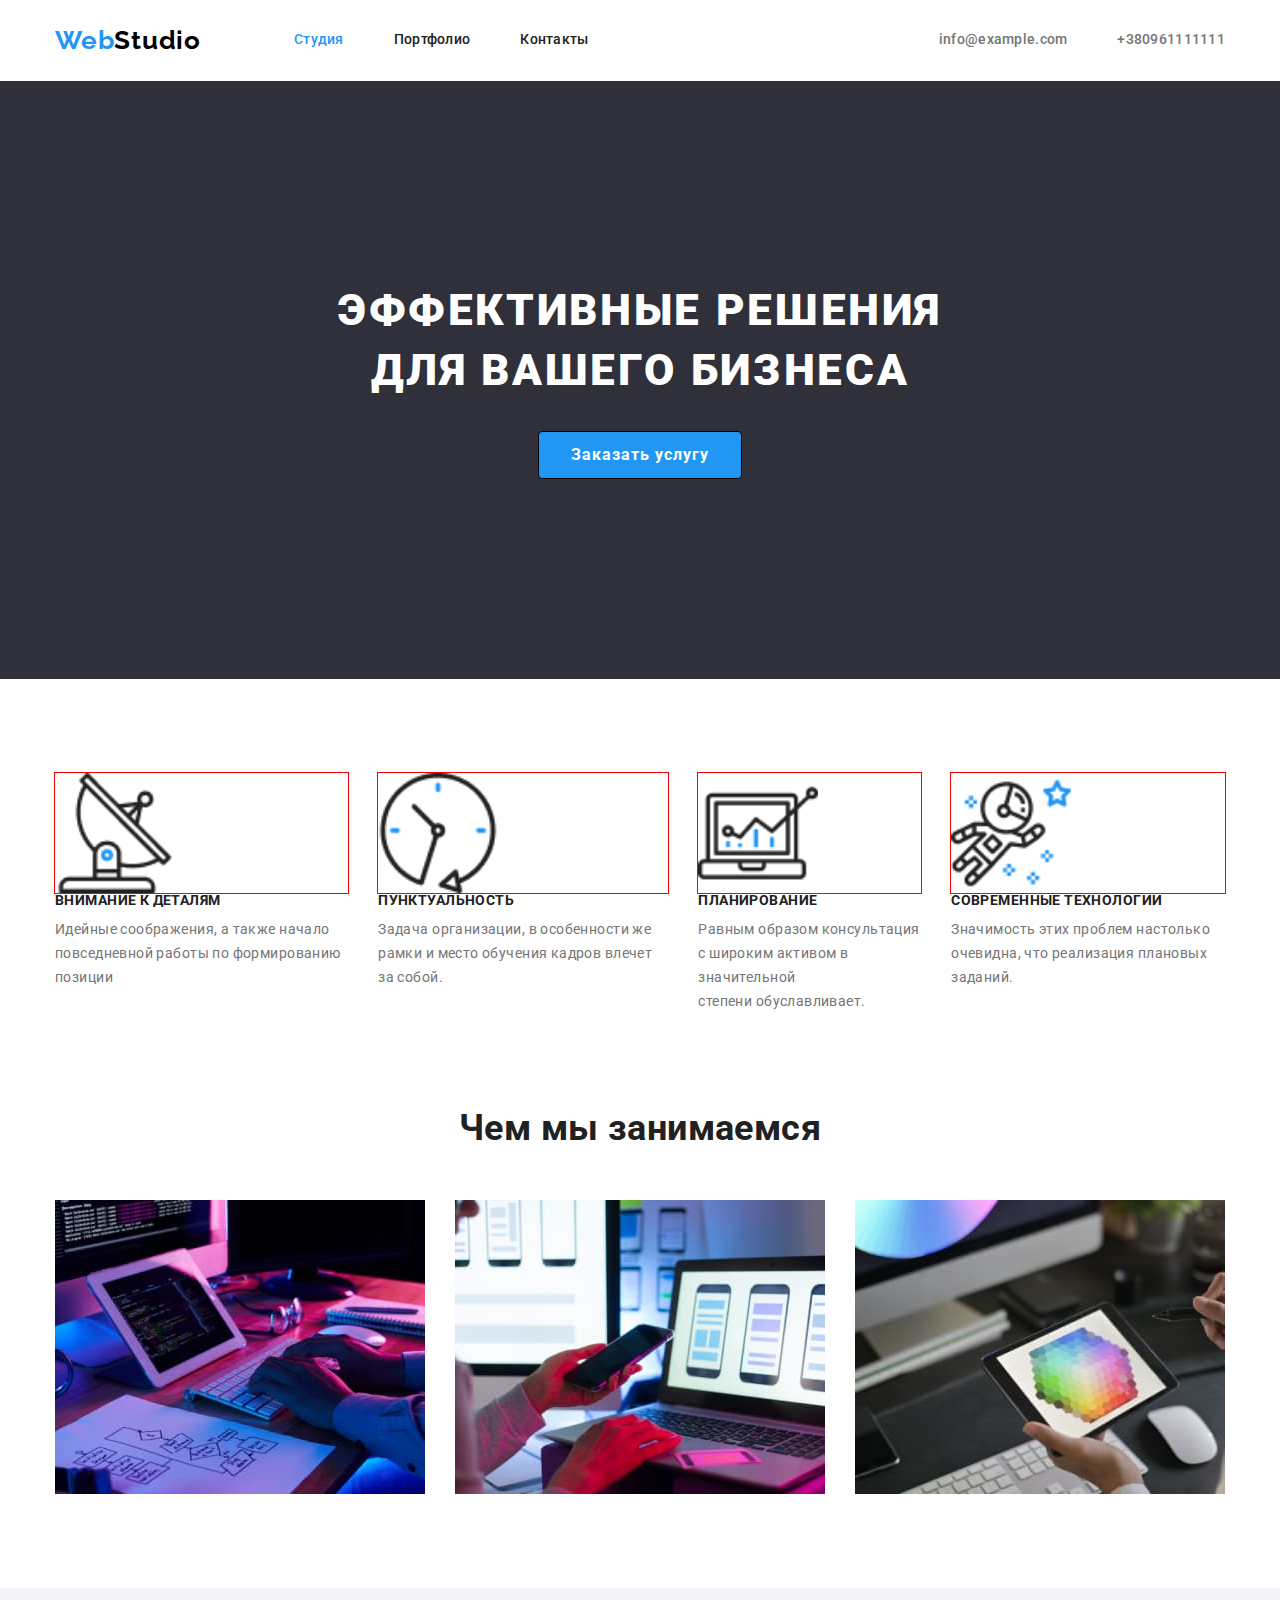
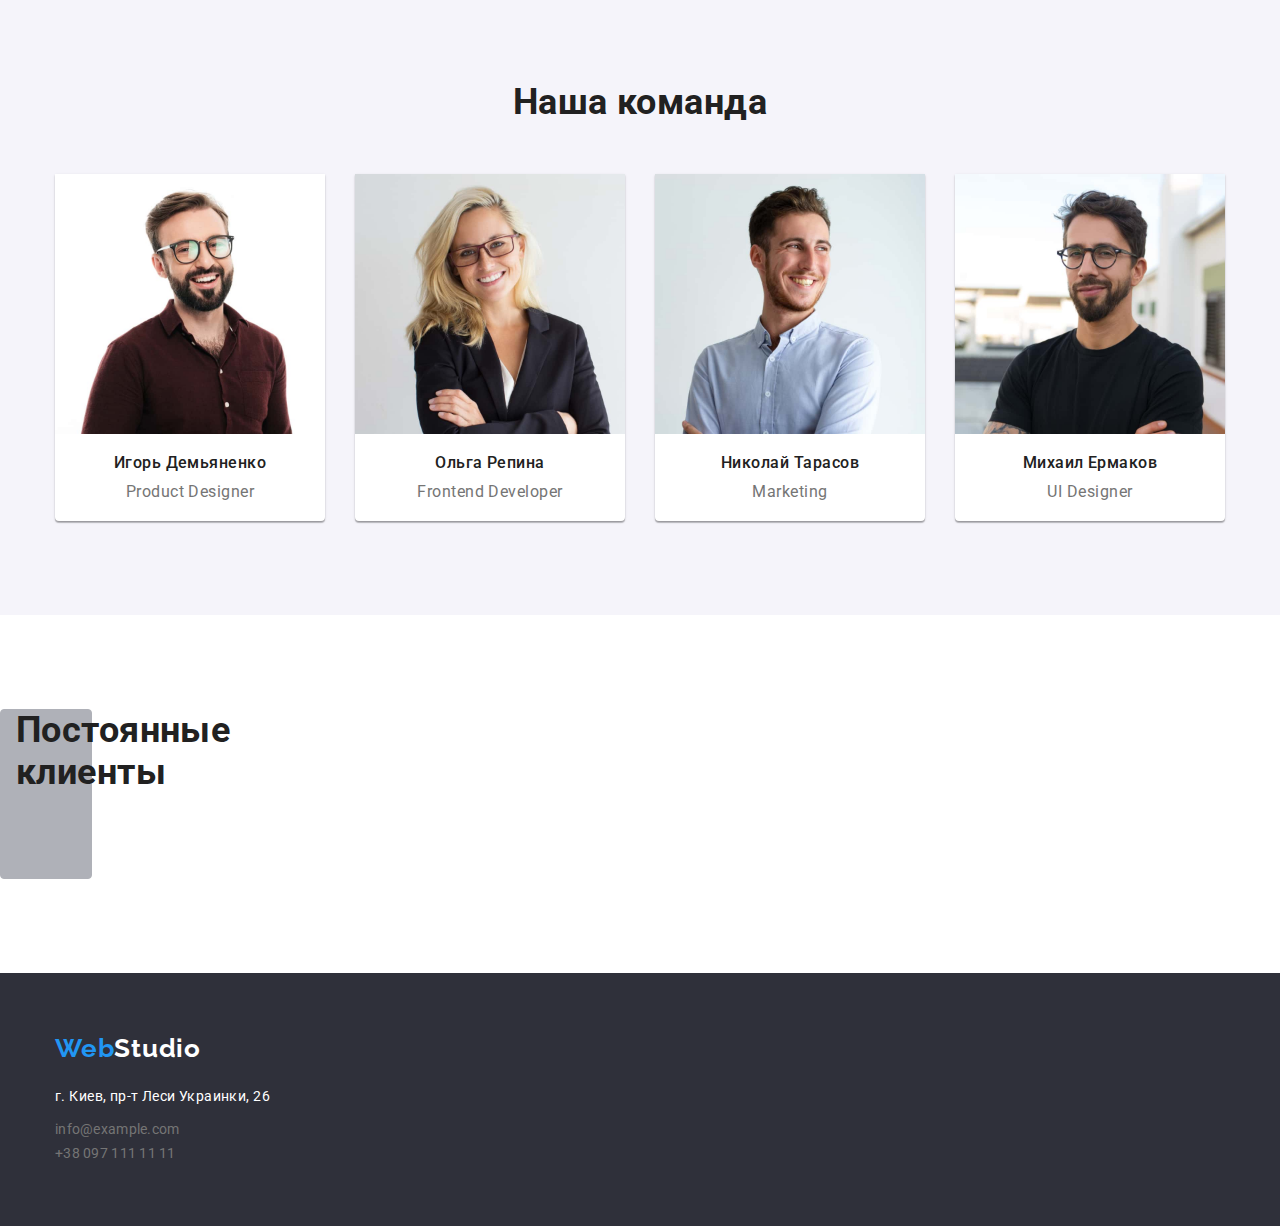
==== index.html @ 349bbde1 "HW#04_05072022" ====
<!DOCTYPE html>
<html lang="ru">
<head>
    <meta charset="UTF-8">
    <meta http-equiv="X-UA-Compatible" content="IE=edge">
    <meta name="viewport" content="width=device-width, initial-scale=1.0">
    <title>Главная</title>
   
    <link rel="preconnect" href="https://fonts.googleapis.com">
    <link rel="preconnect" href="https://fonts.gstatic.com" crossorigin>
<link href="https://fonts.googleapis.com/css2?family=Raleway:wght@700&family=Roboto:wght@400;500;700;900&display=swap"
    rel="stylesheet">
    <link rel="stylesheet" href="https://cdnjs.cloudflare.com/ajax/libs/modern-normalize/1.1.0/modern-normalize.min.css">
    <link rel="stylesheet" href="./css/styles.css">
</head>

<body>


<!-- Оглавление -->

<header class="header">
<div class="container header-container">
<nav class="navigation">
    <a href="/" class="webstudio"><span class="web">Web</span><span class="studio">Studio</span></a>
        <ul class="nav-list">
            <li class="nav-listitem"><a href="./index.html" class="href current">Студия</a></li>
            <li class="nav-listitem"><a href="./portfolio.html" class="href">Портфолио</a></li>
            <li class="nav-listitem"><a href="/" class="href">Контакты</a></li>
        </ul>
</nav>

<ul class="nav-listcontacts">
        <li><a href="mailto:info@example.com" class="contacts email">info@example.com</a></li>
        <li><a href="tel:0961111111" class="contacts tel">+380961111111</a></li>
</ul>
</div>
</header>

<main>

    <section class="solution">
        <div class="container">
        <h1 class="solution-text">Эффективные решения для вашего бизнеса</h1>
        <button class="button-orderservice" type="button">Заказать услугу</button>
    </div>
    </section>
    <!-- Advantages --> 
    <section class="section">
        <div class="container">
        <!-- <h2>Наши преимущества</h2> -->
        <ul class="advantages">
            <li class="advantage-items icon-antenna">
                <h3 class="advantage-header">Внимание к деталям</h3>
                <p class="advantage-text">Идейные соображения, а также начало повседневной работы по формированию позиции</p>
            </li>
            <li class="advantage-items icon-clock">
                <h3 class="advantage-header">Пунктуальность</h3>
                <p class="advantage-text">Задача организации, в особенности же рамки и место обучения кадров влечет за собой.</p>
            </li>
            <li class="advantage-items icon-computer">
                <h3 class="advantage-header">Планирование</h3>
                <p class="advantage-text">Равным образом консультация с широким активом в значительной <br>
                    степени обуславливает.</p>
            </li>
            <li class="advantage-items icon-astronaft">
                <h3 class="advantage-header">Современные технологии</h3>
                <p class="advantage-text">Значимость этих проблем настолько очевидна, что реализация плановых заданий.</p>
            </li>
        </ul>
        </div>
    </section>
    <!-- Чем мы занимаемся -->
    <section class="whatwedo section">
        <div class="container">
        <h2 class="header-h">Чем мы занимаемся</h2>
        <ul class="pics">
            <li class="pic">
            <img src="./images/imgpic1.jpg" alt="компьютер"/>
            </li>
            <li class="pic">
            <img src="./images/imgpic2.jpg" alt="мобильный телефон"/>
            </li>
            <li class="pic">
            <img src="./images/imgpic3.jpg" alt="цветопередача"/> 
            </li>
        </ul>
    </div>
    </section>
    <!-- Наша команда   -->
    <section class="section-team section">
        <div class="container">
        <h2  class="header-h">Наша команда</h2>
        <ul class="team">
            <li class="team-card"> 
            <img src="./images/imgteam1.jpg" alt="Игорь Демьяненко" width="270"/>
            <div class="teamcontent-wrapper">
            <h3 class="manager">Игорь Демьяненко</h3>
            <p class="position" lang="en">Product Designer</p>
            </div>
            </li>
            <li class="team-card">
            <img src="./images/imgteam2.jpg" alt="Ольга Репина" width="270"/>
            <div class="teamcontent-wrapper"> 
            <h3 class="manager">Ольга Репина</h3>
            <p class="position" lang="en">Frontend Developer</p>
            </div>
            </li>
            <li class="team-card">
            <img src="./images/imgteam3.jpg" alt="Николай Тарасов" width="270"/>
            <div class="teamcontent-wrapper">
            <h3 class="manager">Николай Тарасов</h3>
            <p class="position" lang="en">Marketing</p>
            </div>
            </li>
            <li class="team-card">
            <img src="./images/imgteam4.jpg" alt="Михаил Ермаков" width="270"/>
            <div class="teamcontent-wrapper">
            <h3 class="manager">Михаил Ермаков</h3>
            <p class="position" lang="en">UI Designer</p>
            </div>
            </li>
            </ul>
            </div>
            </section>

<!-- Постоянные клиенты   -->
<section class="section">
    <div class="container section-clients">
        <h2 class="header-h">Постоянные клиенты</h2>
        <ul class="clients">
            <li class="clients-items">
                <a href="/" class="client-one"></a>
            </li>
            <li class="clients-items">
                <a href="/" class="client-two"></a>
            </li>
            <li class="clients-items">
                <a href="/" class="client-three"></a>
            </li>
        <li class="clients-four">
            <a href="/" class="client-four"></a>
        </li>
        <li class="clients-five">
             <a href="/" class="client-five"></a>
        </li>
        <li class="clients-six">
             <a href="/" class="client-six"></a>
        </li>
        </ul>
    </div>
</section>




        </main>

        <!-- Контакты -->
        <footer class="footer">
        <div class="container footer-container">
        <a href="/" class="webstudio"><span class="web">Web</span><span class="studiofooter">Studio</span></a>

            <address>
            <ul class="nav-footer">
            <li class="address">г. Киев, пр-т Леси Украинки, 26</li>
            <li><a href="mailto:info@example.com" class="contacts">info@example.com</a></li>
            <li><a href="tel:+380961111111" class="contacts">+38 097 111 11 11</a></li>
            </ul>
            </address>
            
        </div>
        </footer>
        
</body>

</html>
---- css/styles.css ----
a { text-decoration: none;}
ul {list-style: none;}
li {list-style: none;}
:root {
    --weblogo-color: #2196F3;
    --text-color: #000000;
    --background:#FFFFFF;
    --portcontacts-color: #212121;
    --tel-color:  #757575;
    --sectionbackgroung: #F5F4FA;
    --solutionbackground-color: #2F303A;
    --iconbackground: F5F4FA;
}
body {
font-family: Roboto, sans-serif;
font-size: 14px;
letter-spacing: 0.03em;
color: var(--text-color);
background: var(--background);
}

h1,
h2,
h3,
p {
margin-top: 0;
margin-bottom: 0;
}

ul {
margin-top: 0;
margin-bottom: 0;
padding-left: 0;
}

img {
display: block;
}

/* Вся секция - Шапка: */
.container {
width: 1200px;
padding-left: 15px;
padding-right: 15px;
margin-left: auto;
margin-right: auto;
}
.section {
padding-top: 94px;
padding-bottom: 94px;
}

/* Overlay styles */
.overlay {
max-width: 1600px;
height: 480px;
margin-left: auto;
margin-right: auto;
background-image: linear-gradient(
    to right, 
    rgba(47, 48, 58, 0.4),
    rgba(47, 48, 58, 0.4)
    ),
    url(../images/Imgpic-hero.jpg);
    background-repeat: no-repeat;
    background-size: cover;
    background-position: center;
    background-color: var(--solutionbackground-color);
}

/* .finger {
    width: 16px;
    height: 16px;
    margin-left: 27px;
   background-image: url(../images/finger.png);
   background-size: contain;
}  */

.header {
padding-top: 25px;
padding-bottom: 25px;
}
.header-container {
/* font-weight: 500px; */
display: flex;
align-items: center;
font-weight: 500;
letter-spacing: 0.02em;
line-height: 1.14;
/* justify-content: space-between; */
}
.navigation {
display: flex;
align-items: center;
}
.nav-list {
display: flex;
align-items: center;
}
.nav-listcontacts {
margin-left: auto;
display: flex;
align-items: center;
}

.href:focus, .href:hover {
color:var(--weblogo-color);
}
.href {
color: var(--portcontacts-color);
}
.nav-listitem:not(:last-child) {
margin-right: 50px; 
}


/*Шапка- лого */
.webstudio {
margin-right: 93px;
font-family: Raleway;
font-weight: 700;
font-size: 26px;
line-height: 1.19;
letter-spacing: 00.03em;
}
.web {
color: var(--weblogo-color)}

.studio {
color: var(--text-color);}

.studio >footer {
    color: var(--text-color);
}
.email{
margin-left: auto;
margin-right: 50px;
}
.contacts {
font-weight: 500px;
color: var(--tel-color);
letter-spacing: 0.02em;
line-height: 1.14;
}

.contacts:hover{
color: var(--weblogo-color);
}

.contacts:focus {
color: var(--weblogo-color);
}
.contacts.email::before {
background-image: url(../images/envelope.png);
}
.contacts.tel::before {
    background-image: url(../images/smartphone.png);
}
/* Блок эффективные решения - заказать услугу */
.solution {
background: var(--solutionbackground-color);
padding-top: 200px;
padding-bottom: 200px;
text-align: center;
}

.solution-text {
width: 696px;
margin:auto;
margin-bottom: 30px;
font-size: 44px;
font-weight: 900;
line-height: 1.36;
text-align: center;
letter-spacing: 0.06em;
text-transform: uppercase;
color: var(--background);
}
/* Кнопка "Заказать услугу" */

button { 
cursor: pointer;
}

.button-orderservice {
min-width: 200px;
font-size: 16px;
background: var(--weblogo-color);
color: var(--background);
border: 1px solid var(--text-color);
padding: 10px 32px;
border-radius: 4px;
letter-spacing: 0.06em;
font-weight: 700;
line-height: 1.62;
}

/* Наши преимущества стили */
.advantages {
display: flex;
align-items: flex-start;
}
.advantage-items:not(:last-child) {
margin-right: 30px;
}
.advantage-items {
flex-basis: calc((100%-4*30px)/4);
}
.advantage-items::before {
display: block;
content: "";
height: 120px;
outline: 1px solid red;
background-size: contain;
background-repeat: no-repeat;
}
.advantage-items.icon-antenna::before {
background-image: url(../images/antenna.png) ;
}
.advantage-items.icon-clock::before {
    background-image: url(../images/clock.png);
}
.advantage-items.icon-computer::before {
    background-image: url(../images/computer.png);
}
.advantage-items.icon-astronaft::before {
    background-image: url(../images/astronaut.png);
}
.advantage-header {
margin-bottom: 10px;
line-height: 1.14;
font-size: 14px;
text-transform: uppercase;
color: var(--portcontacts-color);
background-position: center;
background-color: var(--iconbackground);
border-radius: 4px;
}

.advantage-text {
line-height: 1.71;
color: var(--tel-color);
} 
.whatwedo {
padding-top: 0px;
}
.pics {
display: flex;
align-items: center;
justify-content: space-between;
}
/* Наша команда - стили */ 
.section-team {
background: var(--sectionbackgroung);
}

.header-h {
margin-bottom: 50px;
font-size: 36px;
line-height: 1.16;
text-align: center;
color: var(--portcontacts-color);
}

.team {
display: flex;
flex-wrap: wrap;
/* margin-left: -30px; */
}

.team-card {
background-color: var(--background);
box-shadow: 0px 1px 3px rgba(0, 0, 0, 0.12), 0px 1px 1px rgba(0, 0, 0, 0.14), 0px 2px 1px rgba(0, 0, 0, 0.2);
border-radius: 0px 0px 4px 4px;
}
.team-card:not(:nth-child(4n)) {
margin-right: 30px;
/* flex-basis: calc((100%-4*30px)/4); */
}
/* Стиль секции с тенью */
.teamcontent-wrapper {
padding: 20px 24px;
text-align: center;
flex-basis: calc((100%-120px)/4);
}
.manager {
margin-bottom: 10px;
color: var(--portcontacts-color);
font-size: 16px;
font-weight: 500;
line-height: 1.18;
letter-spacing: 0.03em;
}

.position {
color: var(--tel-color);
font-size: 16px;
line-height: 1.17;
letter-spacing: 0.03em;
}
/* Секция - Постоянные клиенты */
.section-clients {
display: inline-block;
height: 170px;
width: 92px;
background-color: #AFB1B8;
border: 1px solid #AFB1B8;
border-radius: 4px;
}
.client-one {
    background-image: url(../images/Logoclient1.png);
}
.client-two {
    background-image: url(../images/Logoclient2.png);
}
.client-three {
    background-image: url(../images/Logoclient3.png);
}
.client-four {
    background-image: url(../images/Logoclient4.png);
}
.client-five {
    background-image: url(../images/Logoclient5.png);
}

.client-six {
    background-image: url(../images/Logoclient5.png);
}
/*Футер-Вебстудия */
.footer {
padding-top: 60px;
padding-bottom: 60px;
line-height: 1.71;
background: var(--solutionbackground-color);
}

.studiofooter {
color: var(--background);
}

.nav-footer {
margin-top: 20px;
 }
/* Футер- Адрес */
address {
font-style: normal;
}

.address:not(last-child) {
margin-bottom: 9px;
color: var(--background);
line-height: 1.71;
}
.contacts.footer {
color: var(--tel-color);
letter-spacing: 0.03em;
}
.contacts.footer:hover {
color: var(--weblogo-color);
}

/* Стили для потрфолио */

.button-other:hover, .button-other:focus {
background: var(--weblogo-color);
color: var(--background);}

.button-other {
font-size: 16px solid;
font-weight: 500;
line-height: 1.63;
text-align: center;
letter-spacing: 0.03em;
color: var(--portcontacts-color);
background: var(--sectionbackgroung);
border-radius: 4px;
border: none;
padding: 6px 22px;}

.buttons:not(:last-child) {
margin-right: 8px;
}
.current {
color: var(--weblogo-color);
}

.button-types {
display: flex;
align-items: flex-start;
margin-left: -8px;
justify-content: center;
margin-bottom: 50px;
}
.work-name {
font-size: 18px;
letter-spacing: 0.06em;
line-height: 2;
margin-bottom: 4px;
}

.work-type {
font-style: Regular;
font-size: 16px;
font-weight: 400;
letter-spacing: 0.03em;
line-height: 1.87;
color: var(--tel-color);
}
.work-examples {
display: flex;
flex-wrap: wrap;
}
.work-items:not(:nth-child(3n)) {
margin-right: 30px;
}
.work-items {
margin-bottom: 30px;
}
.workitems-wrapper {
padding: 20px 24px;
border-left: 1px solid #EEEEEE;
border-right: 1px solid #EEEEEE;
border-bottom: 1px solid #EEEEEE;
}
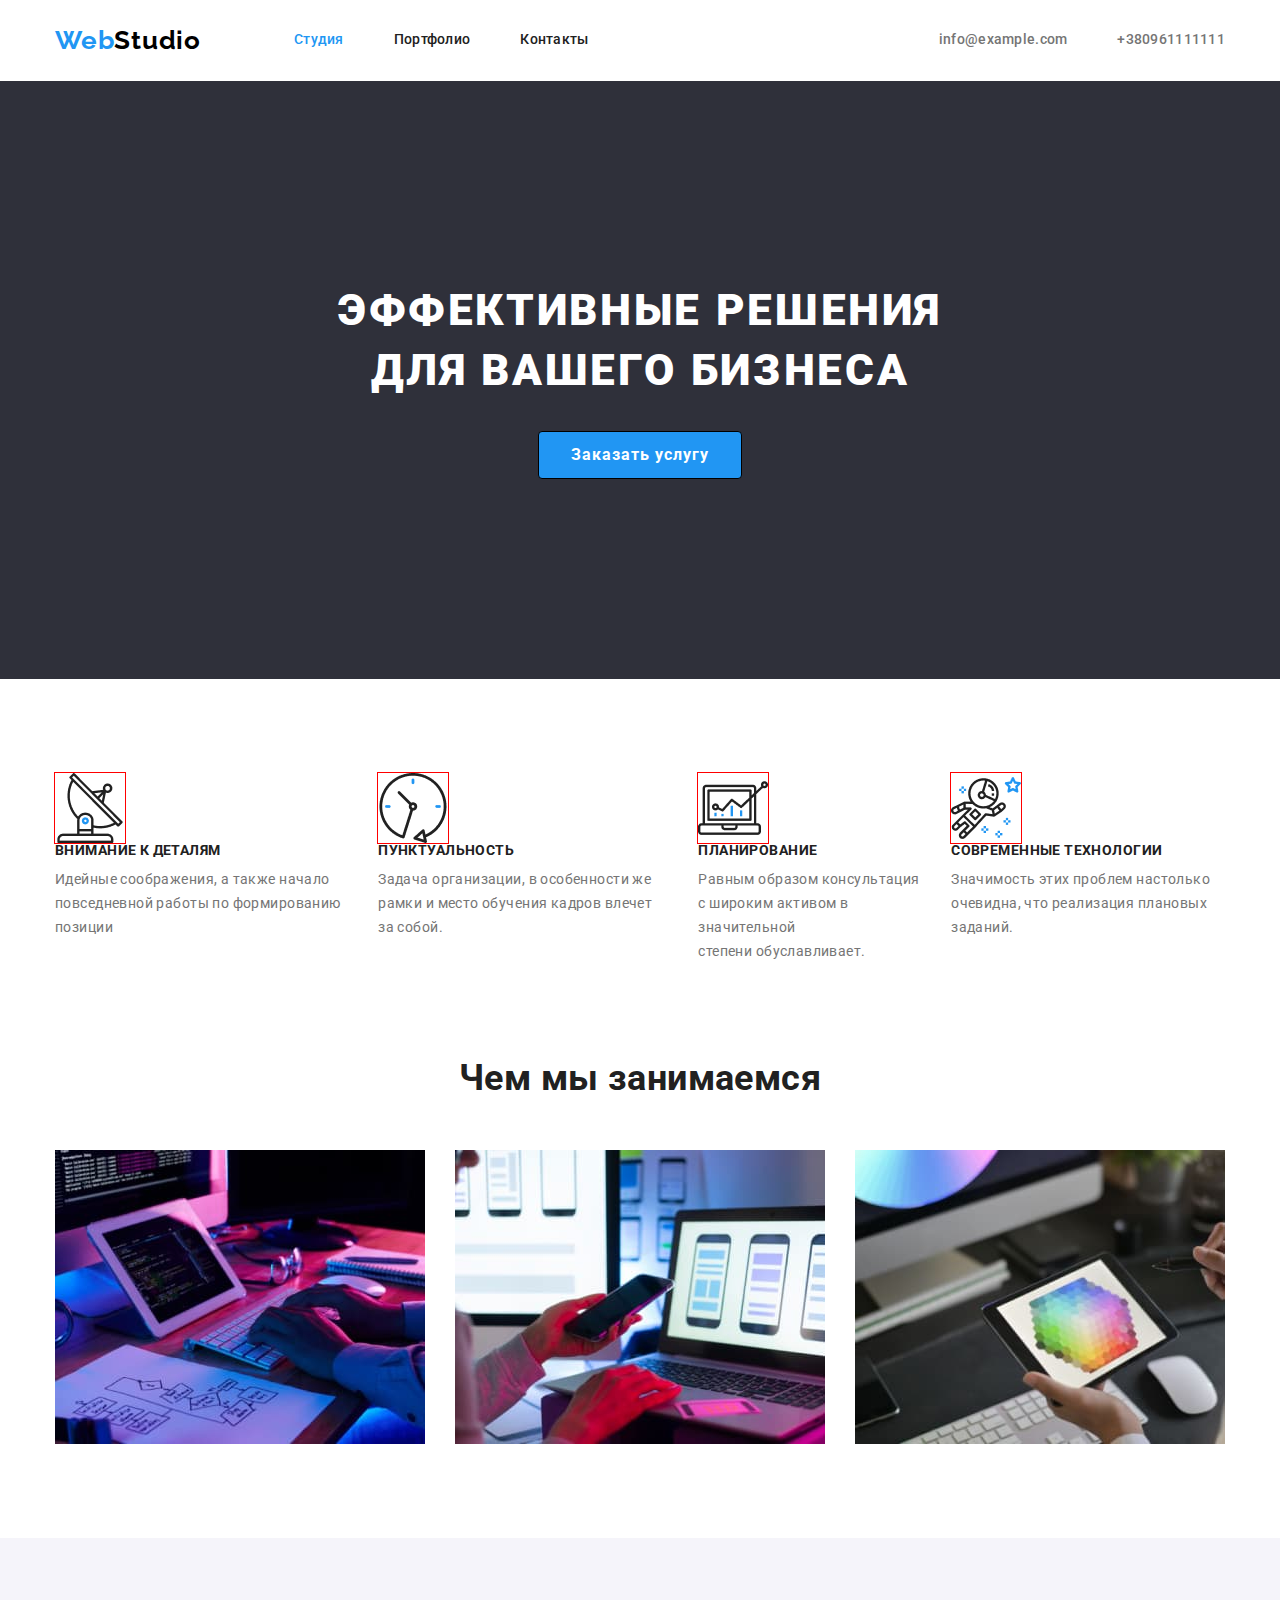
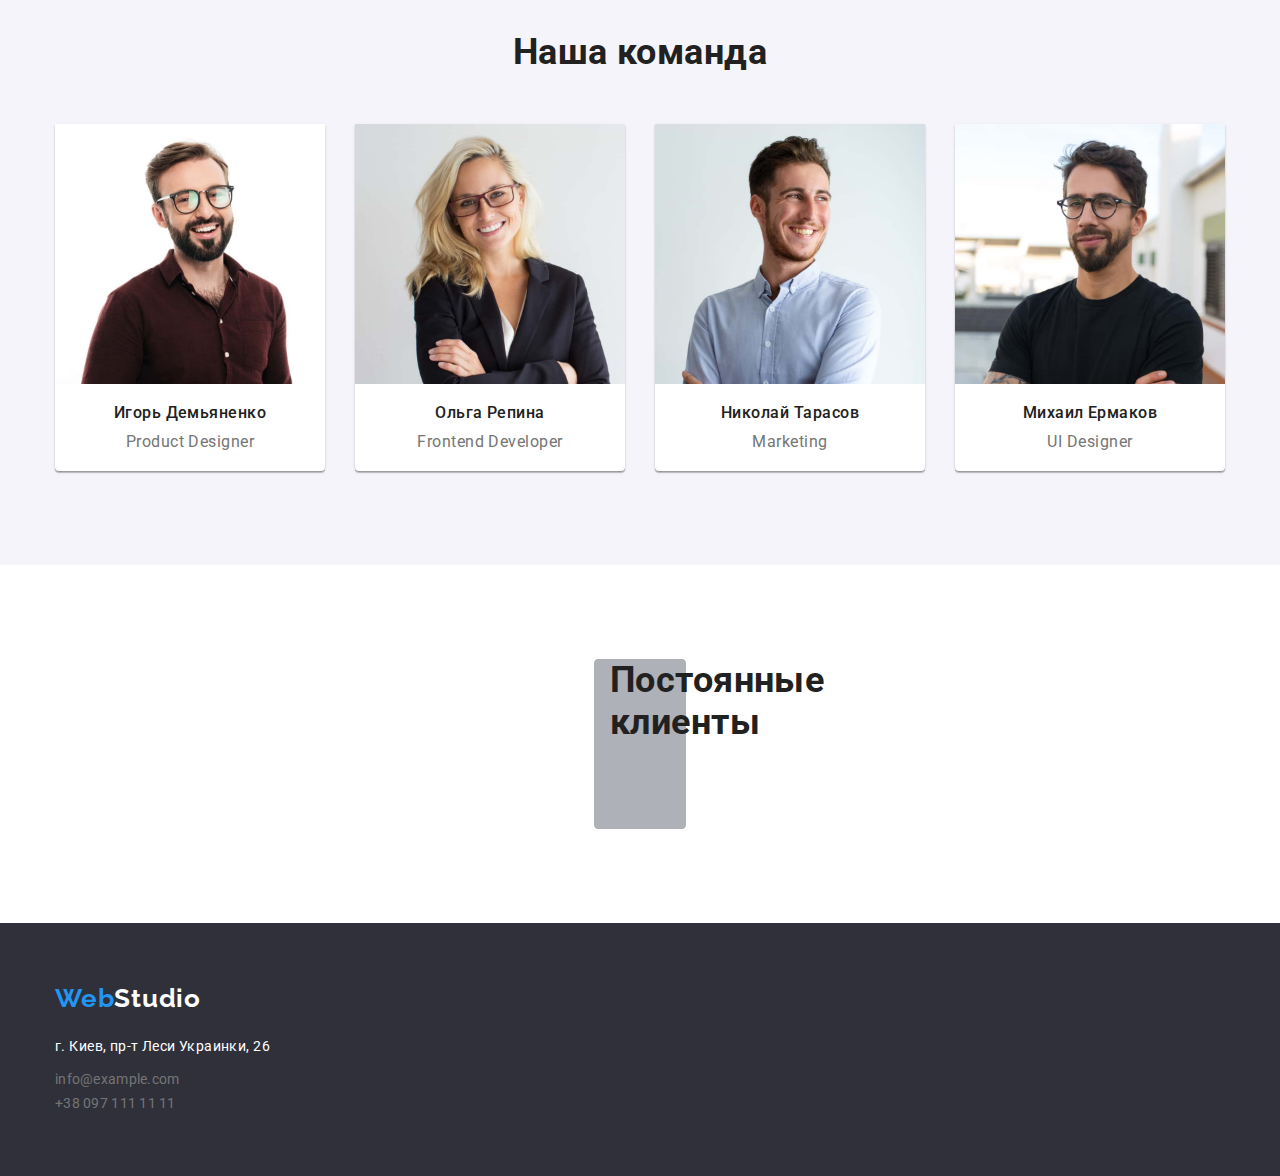
==== commit ca0927f6: "HW#04_05072022" ====
--- a/index.html
+++ b/index.html
@@ -125,7 +125,7 @@
             </section>
 
 <!-- Постоянные клиенты   -->
-<section class="section">
+<section class="section permanentclients">
     <div class="container section-clients">
         <h2 class="header-h">Постоянные клиенты</h2>
         <ul class="clients">
@@ -151,9 +151,6 @@
     </div>
 </section>
 
-
-
-
         </main>
 
         <!-- Контакты -->
--- a/css/styles.css
+++ b/css/styles.css
@@ -215,16 +215,24 @@
 background-repeat: no-repeat;
 }
 .advantage-items.icon-antenna::before {
-background-image: url(../images/antenna.png) ;
-}
+    background-image: url(../images/antenna.png);
+    height: 70px;
+    width: 70px;
+    }
 .advantage-items.icon-clock::before {
     background-image: url(../images/clock.png);
+    height: 70px;
+    width: 70px;
 }
 .advantage-items.icon-computer::before {
     background-image: url(../images/computer.png);
+    height: 70px;
+    width: 70px;
 }
 .advantage-items.icon-astronaft::before {
     background-image: url(../images/astronaut.png);
+    height: 70px;
+    width: 70px;
 }
 .advantage-header {
 margin-bottom: 10px;
@@ -299,6 +307,11 @@
 letter-spacing: 0.03em;
 }
 /* Секция - Постоянные клиенты */
+.permanentclients {
+display: flex;
+flex-wrap: wrap;
+justify-content: center;
+}
 .section-clients {
 display: inline-block;
 height: 170px;
@@ -306,6 +319,8 @@
 background-color: #AFB1B8;
 border: 1px solid #AFB1B8;
 border-radius: 4px;
+background-repeat: no-repeat;
+background-position: center;
 }
 .client-one {
     background-image: url(../images/Logoclient1.png);
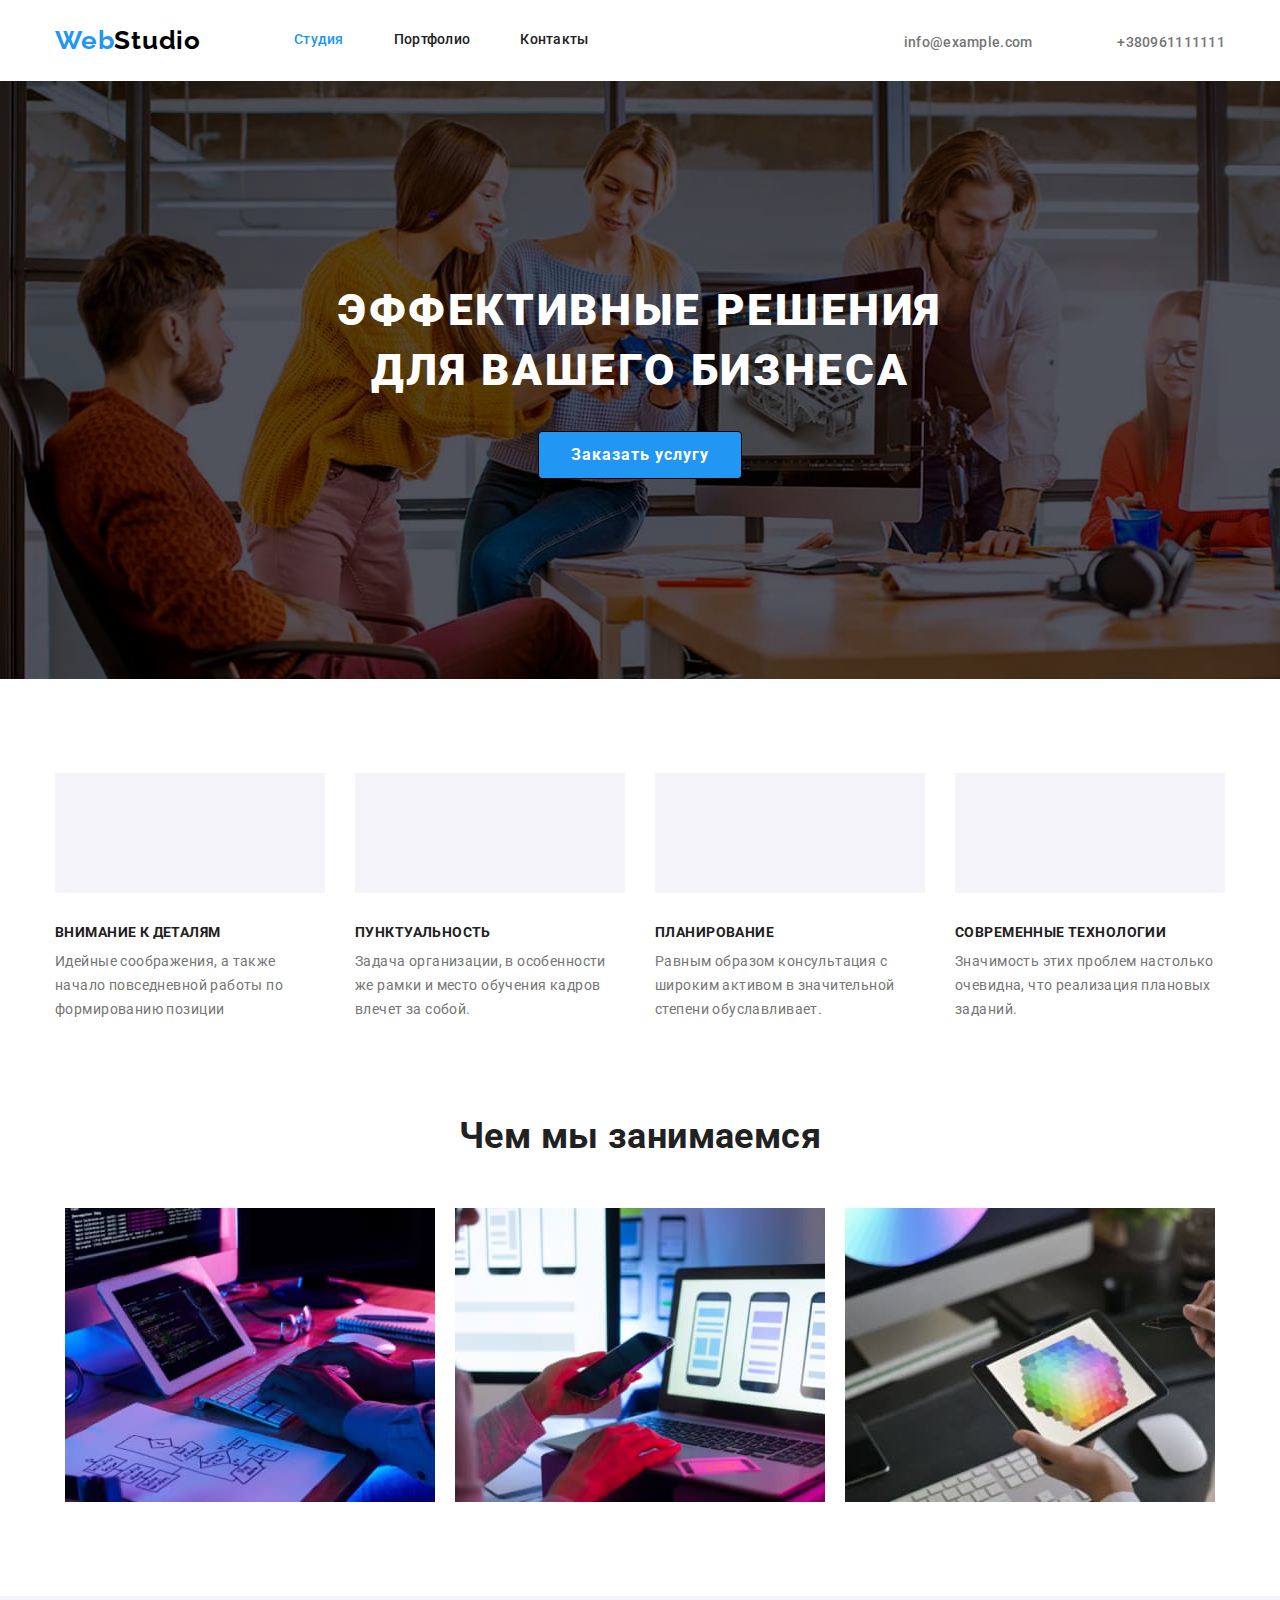
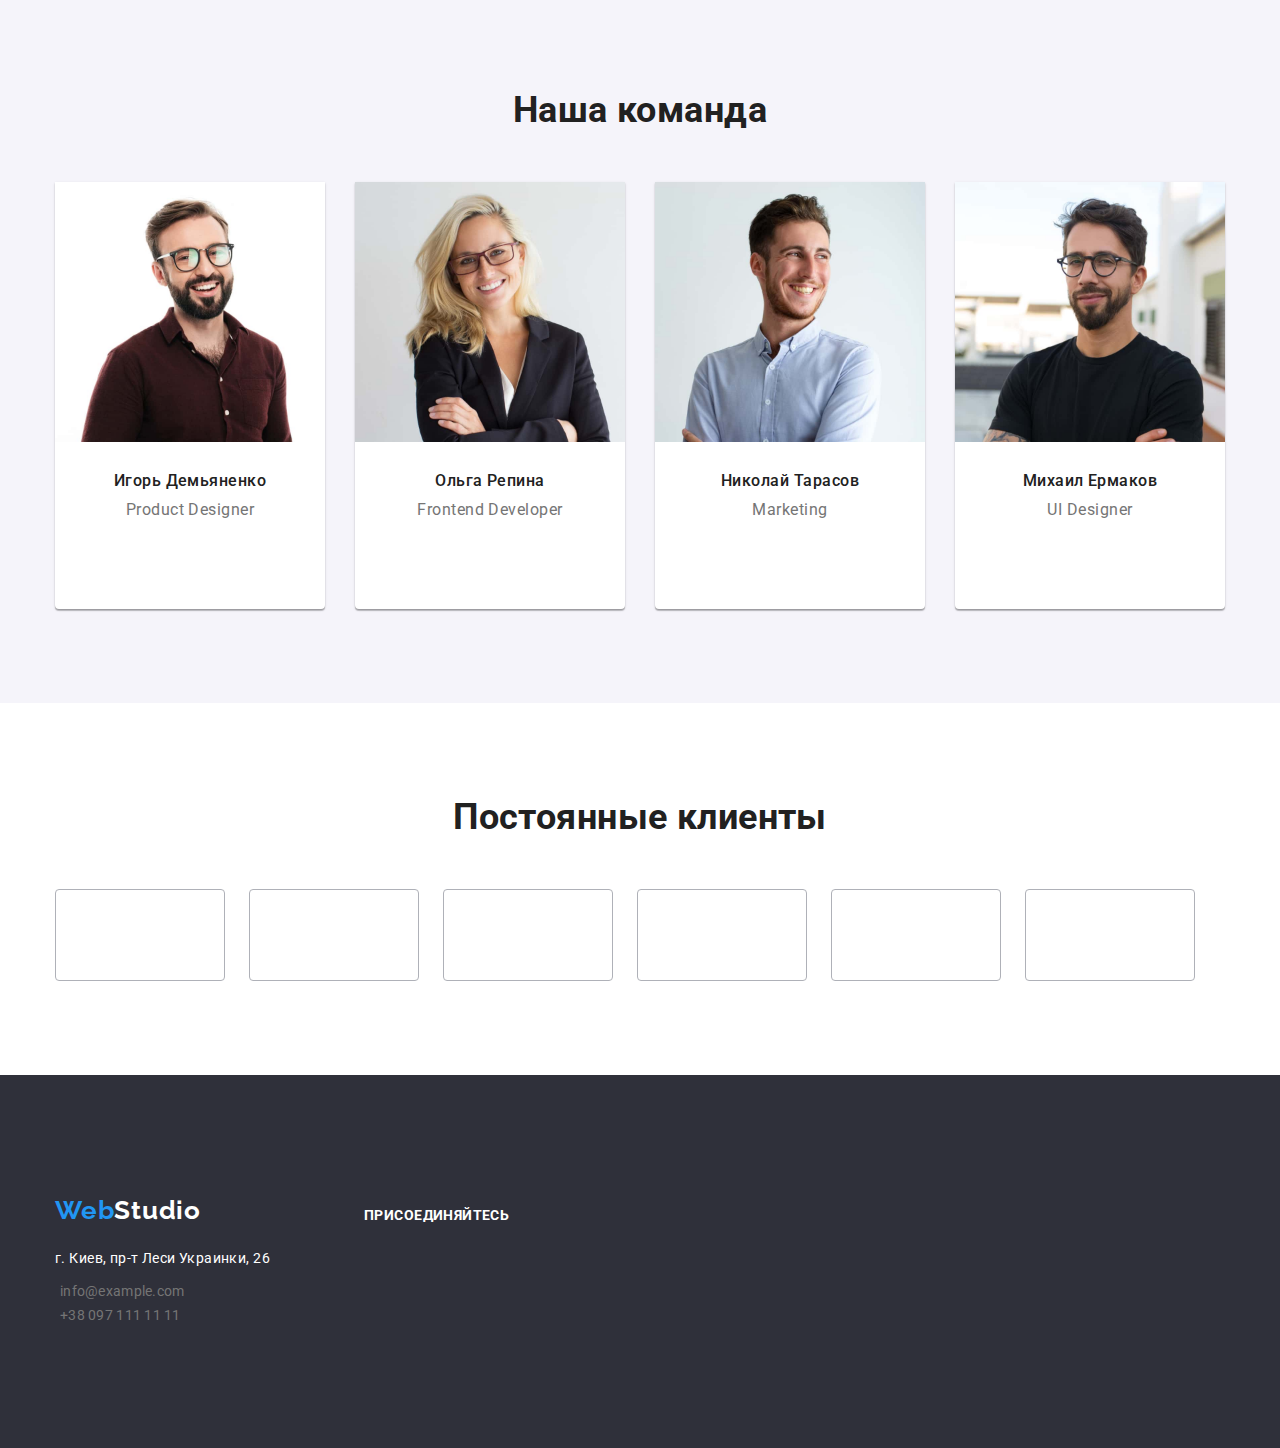
==== commit b695ab7b: "HW#04 10072022" ====
--- a/index.html
+++ b/index.html
@@ -22,7 +22,7 @@
 <header class="header">
 <div class="container header-container">
 <nav class="navigation">
-    <a href="/" class="webstudio"><span class="web">Web</span><span class="studio">Studio</span></a>
+    <a href="" class="webstudio"><span class="web">Web</span><span class="studio">Studio</span></a>
         <ul class="nav-list">
             <li class="nav-listitem"><a href="./index.html" class="href current">Студия</a></li>
             <li class="nav-listitem"><a href="./portfolio.html" class="href">Портфолио</a></li>
@@ -31,8 +31,24 @@
 </nav>
 
 <ul class="nav-listcontacts">
-        <li><a href="mailto:info@example.com" class="contacts email">info@example.com</a></li>
-        <li><a href="tel:0961111111" class="contacts tel">+380961111111</a></li>
+        <li class="email">
+        <svg class="envelope" width="30" height="20">
+            <use 
+            href="./images/sprite.svg#envelope">
+        </use>
+        </svg>
+      
+        <a href="mailto:info@example.com" class="contacts">info@example.com</a>
+        </li>
+       
+        <li class="tel">
+        <svg class="smartphone"  width="30" height="20">
+        <use 
+        href="./images/sprite.svg#smartphone">
+        </use>
+        </svg >
+            <a href="tel:0961111111" class="contacts">+380961111111</a>
+        </li>
 </ul>
 </div>
 </header>
@@ -50,20 +66,46 @@
         <div class="container">
         <!-- <h2>Наши преимущества</h2> -->
         <ul class="advantages">
-            <li class="advantage-items icon-antenna">
+            <li class="advantage-items">
+                <div class="advantage-items_pic">
+                <svg width="70" height="70">
+                    <use href="../images/sprite.svg#antenna">
+                    </use>
+                </svg>
+                </div>
                 <h3 class="advantage-header">Внимание к деталям</h3>
                 <p class="advantage-text">Идейные соображения, а также начало повседневной работы по формированию позиции</p>
-            </li>
-            <li class="advantage-items icon-clock">
+         
+            </li>
+            <li class="advantage-items">
+                <div class="advantage-items_pic">
+                <svg class="pic" width="70" height="70">
+                    <use href="../images/sprite.svg#clock">
+                    </use>
+                </svg>
+                </div>
                 <h3 class="advantage-header">Пунктуальность</h3>
                 <p class="advantage-text">Задача организации, в особенности же рамки и место обучения кадров влечет за собой.</p>
             </li>
-            <li class="advantage-items icon-computer">
+            <li class="advantage-items">
+                <div class="advantage-items_pic">
+                    <svg width="70" height="70">
+                    <use href="../images/sprite.svg#computer">
+                    </use>
+                </svg>
+                </div>
                 <h3 class="advantage-header">Планирование</h3>
                 <p class="advantage-text">Равным образом консультация с широким активом в значительной <br>
                     степени обуславливает.</p>
-            </li>
-            <li class="advantage-items icon-astronaft">
+
+            </li>
+            <li class="advantage-items">
+                <div class="advantage-items_pic">
+                <svg width="70" height="70">
+                    <use href="../images/sprite.svg#astronaft">
+                    </use>
+                </svg>
+                </div>
                 <h3 class="advantage-header">Современные технологии</h3>
                 <p class="advantage-text">Значимость этих проблем настолько очевидна, что реализация плановых заданий.</p>
             </li>
@@ -97,6 +139,36 @@
             <div class="teamcontent-wrapper">
             <h3 class="manager">Игорь Демьяненко</h3>
             <p class="position" lang="en">Product Designer</p>
+            <ul class="social-list list">
+                <li class="social-list-items">
+                    <a class="social-list-link" href="">
+                        <svg class="social-list-icon"width="44" height="44" >
+                            <use href=".images/sprite.svg#insta"></use>
+                        </svg>
+                    </a>
+                </li>
+                <li class="social-list-items">
+                    <a class="social-list-link" href="">
+                        <svg class="social-list-icon" width="44" height="44">
+                            <use href=".images/sprite.svg#twitter"></use>
+                        </svg>
+                    </a>
+                </li>
+                <li class="social-list-items">
+                    <a class="social-list-link" href="">
+                        <svg class="social-list-icon" width="44" height="44">
+                            <use href=".images/sprite.svg#fb"></use>
+                        </svg>
+                    </a>
+                </li>
+                <li class="social-list-items">
+                    <a class="social-list-link" href="">
+                        <svg class="social-list-icon" width="44" height="44">
+                            <use href=".images/sprite.svg#ldn"></use>
+                        </svg>
+                    </a>
+                </li>
+            </ul>
             </div>
             </li>
             <li class="team-card">
@@ -104,6 +176,36 @@
             <div class="teamcontent-wrapper"> 
             <h3 class="manager">Ольга Репина</h3>
             <p class="position" lang="en">Frontend Developer</p>
+            <ul class="social-list list">
+                            <li class="social-list-items">
+                                <a class="social-list-link" href="">
+                                    <svg class="social-list-icon" width="44" height="44">
+                                        <use href=".images/sprite.svg#insta"></use>
+                                    </svg>
+                                </a>
+                            </li>
+                            <li class="social-list-items">
+                                <a class="social-list-link" href="">
+                                    <svg class="social-list-icon" width="44" height="44">
+                                        <use href=".images/sprite.svg#twitter"></use>
+                                    </svg>
+                                </a>
+                            </li>
+                            <li class="social-list-items">
+                                <a class="social-list-link" href="">
+                                    <svg class="social-list-icon" width="44" height="44">
+                                        <use href=".images/sprite.svg#fb"></use>
+                                    </svg>
+                                </a>
+                            </li>
+                            <li class="social-list-items">
+                                <a class="social-list-link" href="">
+                                    <svg class="social-list-icon" width="44" height="44">
+                                        <use href=".images/sprite.svg#ldn"></use>
+                                    </svg>
+                                </a>
+                            </li>
+            </ul>
             </div>
             </li>
             <li class="team-card">
@@ -111,6 +213,36 @@
             <div class="teamcontent-wrapper">
             <h3 class="manager">Николай Тарасов</h3>
             <p class="position" lang="en">Marketing</p>
+            <ul class="social-list list">
+                <li class="social-list-items">
+                    <a class="social-list-link" href="">
+                        <svg class="social-list-icon" width="44" height="44">
+                            <use href=".images/sprite.svg#insta"></use>
+                        </svg>
+                    </a>
+                </li>
+                <li class="social-list-items">
+                    <a class="social-list-link" href="">
+                        <svg class="social-list-icon" width="44" height="44">
+                            <use href=".images/sprite.svg#twitter"></use>
+                        </svg>
+                    </a>
+                </li>
+                <li class="social-list-items">
+                    <a class="social-list-link" href="">
+                        <svg class="social-list-icon" width="44" height="44">
+                            <use href=".images/sprite.svg#fb"></use>
+                        </svg>
+                    </a>
+                </li>
+                <li class="social-list-items">
+                    <a class="social-list-link" href="">
+                        <svg class="social-list-icon" width="44" height="44">
+                            <use href=".images/sprite.svg#ldn"></use>
+                        </svg>
+                    </a>
+                </li>
+            </ul>
             </div>
             </li>
             <li class="team-card">
@@ -118,6 +250,36 @@
             <div class="teamcontent-wrapper">
             <h3 class="manager">Михаил Ермаков</h3>
             <p class="position" lang="en">UI Designer</p>
+            <ul class="social-list list">
+                <li class="social-list-items">
+                    <a class="social-list-link" href="">
+                        <svg class="social-list-icon" width="44" height="44">
+                            <use href=".images/sprite.svg#insta"></use>
+                        </svg>
+                    </a>
+                </li>
+                <li class="social-list-items">
+                    <a class="social-list-link" href="">
+                        <svg class="social-list-icon" width="44" height="44">
+                            <use href=".images/sprite.svg#twitter"></use>
+                        </svg>
+                    </a>
+                </li>
+                <li class="social-list-items">
+                    <a class="social-list-link" href="">
+                        <svg class="social-list-icon" width="44" height="44">
+                            <use href=".images/sprite.svg#fb"></use>
+                        </svg>
+                    </a>
+                </li>
+                <li class="social-list-items">
+                    <a class="social-list-link" href="">
+                        <svg class="social-list-icon" width="44" height="44">
+                            <use href=".images/sprite.svg#ldn"></use>
+                        </svg>
+                    </a>
+                </li>
+            </ul>
             </div>
             </li>
             </ul>
@@ -130,22 +292,46 @@
         <h2 class="header-h">Постоянные клиенты</h2>
         <ul class="clients">
             <li class="clients-items">
-                <a href="/" class="client-one"></a>
+                <svg class="client-one" width="106" height="60" >
+                    <use href="./images/sprite.svg#Logoclient1"> 
+                    </use>
+                </svg>
+              
             </li>
             <li class="clients-items">
-                <a href="/" class="client-two"></a>
+                <svg class="client-two" width="106" height="60" >
+                    <use href="./images/sprite.svg#Logoclient2">
+                    </use>
+                </svg>
+            
             </li>
             <li class="clients-items">
-                <a href="/" class="client-three"></a>
-            </li>
-        <li class="clients-four">
-            <a href="/" class="client-four"></a>
-        </li>
-        <li class="clients-five">
-             <a href="/" class="client-five"></a>
-        </li>
-        <li class="clients-six">
-             <a href="/" class="client-six"></a>
+                <svg class="client-three" width="106" height="60" >
+                    <use href="./images/sprite.svg#Logoclient3">
+                    </use>
+                </svg>
+
+            </li>
+        <li class="clients-items">
+            <svg class="client-four" width="106" height="60" >
+                <use href="./images/sprite.svg#Logoclient4">
+                </use>
+            </svg>
+
+        </li>
+        <li class="clients-items">
+            <svg class="client-five" width="106" height="60" >
+                <use href="./images/sprite.svg#Logoclient5">
+                </use>
+            </svg>
+
+        </li>
+        <li class="clients-items">
+            <svg class="client-six" width="106" height="60" >
+                <use href="./images/sprite.svg#Logoclient6">
+                </use>
+            </svg>
+
         </li>
         </ul>
     </div>
@@ -155,8 +341,10 @@
 
         <!-- Контакты -->
         <footer class="footer">
-        <div class="container footer-container">
-        <a href="/" class="webstudio"><span class="web">Web</span><span class="studiofooter">Studio</span></a>
+       
+        <div class="footer-container container"> 
+            <div class="href-and-adress">
+        <a href="" class="webstudio"><span class="web">Web</span><span class="studiofooter">Studio</span></a>
 
             <address>
             <ul class="nav-footer">
@@ -165,8 +353,45 @@
             <li><a href="tel:+380961111111" class="contacts">+38 097 111 11 11</a></li>
             </ul>
             </address>
-            
+            </div>
+            <div class="section-join"> 
+            <h3 class="header-join">Присоединяйтесь</h3>   
+                <ul class="social-list list">
+                <li class="social-list-items">
+                    <a class="social-list-link" href="">
+                        <svg class="social-list-icon" width="44" height="44">
+                            <use href=".images/sprite.svg#insta"></use>
+                        </svg>
+                    </a>
+                </li>
+                <li class="social-list-items">
+                    <a class="social-list-link" href="">
+                        <svg class="social-list-icon" width="44" height="44">
+                            <use href=".images/sprite.svg#twitter"></use>
+                        </svg>
+                    </a>
+                </li>
+                <li class="social-list-items">
+                    <a class="social-list-link" href="">
+                        <svg class="social-list-icon" width="44" height="44">
+                            <use href=".images/sprite.svg#fb"></use>
+                        </svg>
+                    </a>
+                </li>
+                <li class="social-list-items">
+                    <a class="social-list-link" href="">
+                        <svg class="social-list-icon" width="44" height="44">
+                            <use href=".images/sprite.svg#ldn"></use>
+                        </svg>
+                    </a>
+                </li>
+                 </ul>
+                </div>
+
+                </div>
         </div>
+       
+      
         </footer>
         
 </body>
--- a/css/styles.css
+++ b/css/styles.css
@@ -81,7 +81,6 @@
 padding-bottom: 25px;
 }
 .header-container {
-/* font-weight: 500px; */
 display: flex;
 align-items: center;
 font-weight: 500;
@@ -98,9 +97,9 @@
 align-items: center;
 }
 .nav-listcontacts {
+display: flex;
+align-items: center;
 margin-left: auto;
-display: flex;
-align-items: center;
 }
 
 .href:focus, .href:hover {
@@ -132,6 +131,10 @@
 .studio >footer {
     color: var(--text-color);
 }
+.envelope, .smartphone {
+    width: 30px;
+    height: 20px;
+}
 .email{
 margin-left: auto;
 margin-right: 50px;
@@ -141,6 +144,7 @@
 color: var(--tel-color);
 letter-spacing: 0.02em;
 line-height: 1.14;
+margin-left: 5px;
 }
 
 .contacts:hover{
@@ -150,18 +154,24 @@
 .contacts:focus {
 color: var(--weblogo-color);
 }
-.contacts.email::before {
-background-image: url(../images/envelope.png);
-}
-.contacts.tel::before {
-    background-image: url(../images/smartphone.png);
-}
+
+.email, .tel {
+    display: flex;
+    align-items: flex-end;
+}
+
 /* Блок эффективные решения - заказать услугу */
+
 .solution {
-background: var(--solutionbackground-color);
+background-image: linear-gradient( 
+rgba(0, 0, 0, 0.4),
+rgba(0, 0, 0, 0.4)), url(../images/Imgpic-hero.jpg);
+background-color: var(--solutionbackground-color);
 padding-top: 200px;
 padding-bottom: 200px;
 text-align: center;
+background-size: cover;
+flex-grow: 1;
 }
 
 .solution-text {
@@ -206,33 +216,21 @@
 .advantage-items {
 flex-basis: calc((100%-4*30px)/4);
 }
-.advantage-items::before {
-display: block;
-content: "";
-height: 120px;
-outline: 1px solid red;
-background-size: contain;
-background-repeat: no-repeat;
-}
-.advantage-items.icon-antenna::before {
-    background-image: url(../images/antenna.png);
-    height: 70px;
-    width: 70px;
-    }
-.advantage-items.icon-clock::before {
-    background-image: url(../images/clock.png);
-    height: 70px;
-    width: 70px;
-}
-.advantage-items.icon-computer::before {
-    background-image: url(../images/computer.png);
-    height: 70px;
-    width: 70px;
-}
-.advantage-items.icon-astronaft::before {
-    background-image: url(../images/astronaut.png);
-    height: 70px;
-    width: 70px;
+.advantage-items_pic {
+
+    background-color: #F5F4FA;
+    padding: 25px 50px;
+    height: 120px;
+    width: 270px;
+    margin-bottom: 32px;
+    text-align: center;
+    background-size: cover;
+    flex-grow: 1;
+    background-image: url(../images/sprite.svg#antenna);
+}
+.pic {
+    margin-left: auto;
+    margin-right: auto;
 }
 .advantage-header {
 margin-bottom: 10px;
@@ -287,7 +285,7 @@
 }
 /* Стиль секции с тенью */
 .teamcontent-wrapper {
-padding: 20px 24px;
+padding: 30px 32px;
 text-align: center;
 flex-basis: calc((100%-120px)/4);
 }
@@ -305,42 +303,55 @@
 font-size: 16px;
 line-height: 1.17;
 letter-spacing: 0.03em;
+margin-bottom: 16px;
 }
 /* Секция - Постоянные клиенты */
-.permanentclients {
+.social-list {
+    display: flex;
+    width: 206px;
+    margin: auto;
+    justify-content: space-between;
+   
+}
+.social-list-link {
+    display: flex;
+    align-items: center;
+    justify-content: center;
+    width: 44px;
+    height: 44px;
+    border-radius: 50%;
+}
+.social-list-link:hover .social-list-icon,
+.social-list-link:focus .social-list-icon {
+    fill: var(--weblogo-color);
+    }
+.social-list-link:hover,
+.social-list-link:focus {
+background-color: var(--weblogo-color);
+}
+.social-list-icon {
+    fill: var(--tel-color);
+}
+.clients {
 display: flex;
 flex-wrap: wrap;
-justify-content: center;
-}
-.section-clients {
-display: inline-block;
-height: 170px;
-width: 92px;
-background-color: #AFB1B8;
-border: 1px solid #AFB1B8;
-border-radius: 4px;
-background-repeat: no-repeat;
-background-position: center;
-}
-.client-one {
-    background-image: url(../images/Logoclient1.png);
-}
-.client-two {
-    background-image: url(../images/Logoclient2.png);
-}
-.client-three {
-    background-image: url(../images/Logoclient3.png);
-}
-.client-four {
-    background-image: url(../images/Logoclient4.png);
-}
-.client-five {
-    background-image: url(../images/Logoclient5.png);
-}
-
-.client-six {
-    background-image: url(../images/Logoclient5.png);
-}
+}
+.clients-items {
+    height: 92px;
+    width: 170px;
+    border: 1px solid #AFB1B8;
+    border-radius: 4px;
+    margin-right: 24px;
+    background-repeat: no-repeat;
+    background-position: center;
+    background-color: none;
+    padding: 16px 32px;
+}
+.clients-items:not(:nth-child(6n)){
+margin-right: 24px;
+}
+
+
 /*Футер-Вебстудия */
 .footer {
 padding-top: 60px;
@@ -349,6 +360,7 @@
 background: var(--solutionbackground-color);
 }
 
+
 .studiofooter {
 color: var(--background);
 }
@@ -436,4 +448,27 @@
 border-left: 1px solid #EEEEEE;
 border-right: 1px solid #EEEEEE;
 border-bottom: 1px solid #EEEEEE;
+}
+
+.footer-container {
+    display: flex;
+}
+.href-and-adress {
+    margin-top: 60px;
+    margin-bottom: 60px;
+}
+.section-join {
+    display: block;
+    margin-left: 70px;
+    margin-top: 72px;
+}
+.header-join {
+    font-family: 'Roboto';
+    font-style: normal;
+    font-weight: 700;
+    font-size: 14px;
+    line-height: 16px;
+    letter-spacing: 0.03em;
+    text-transform: uppercase;
+    color: var(--background);
 }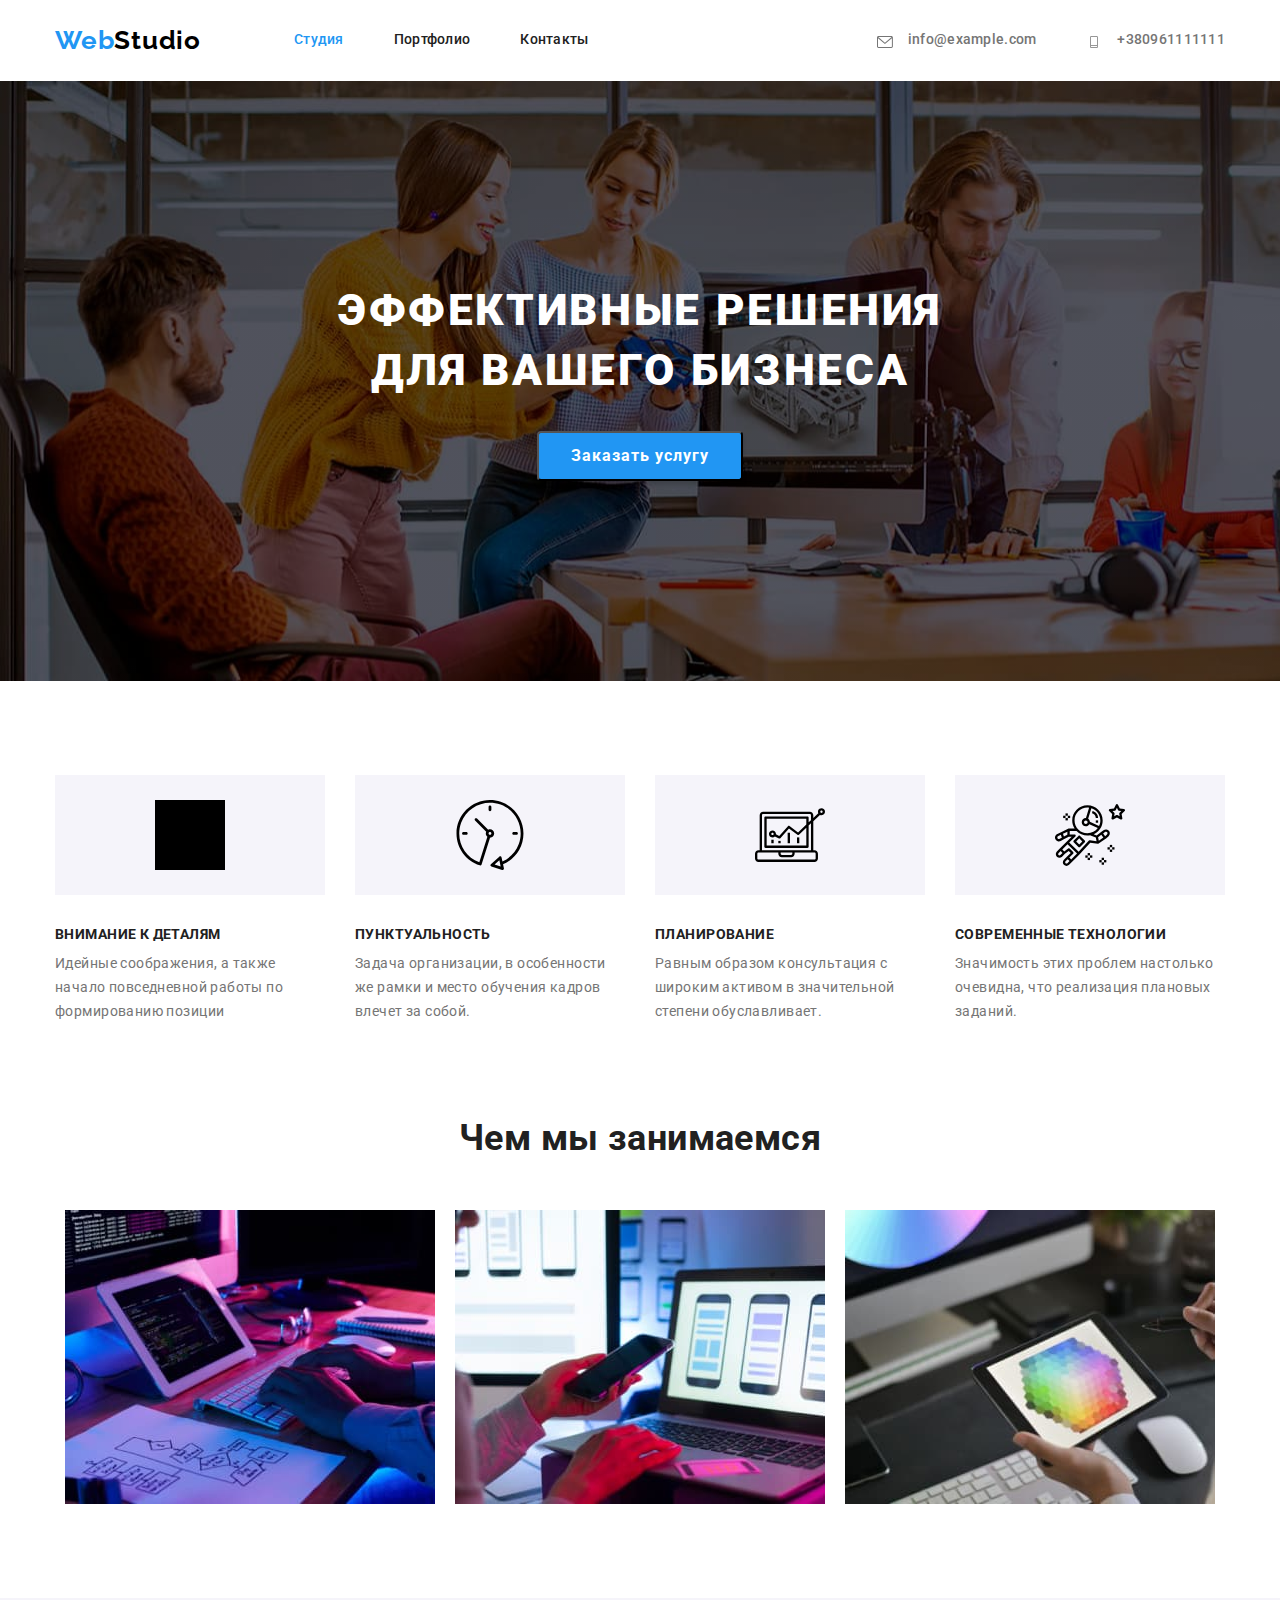
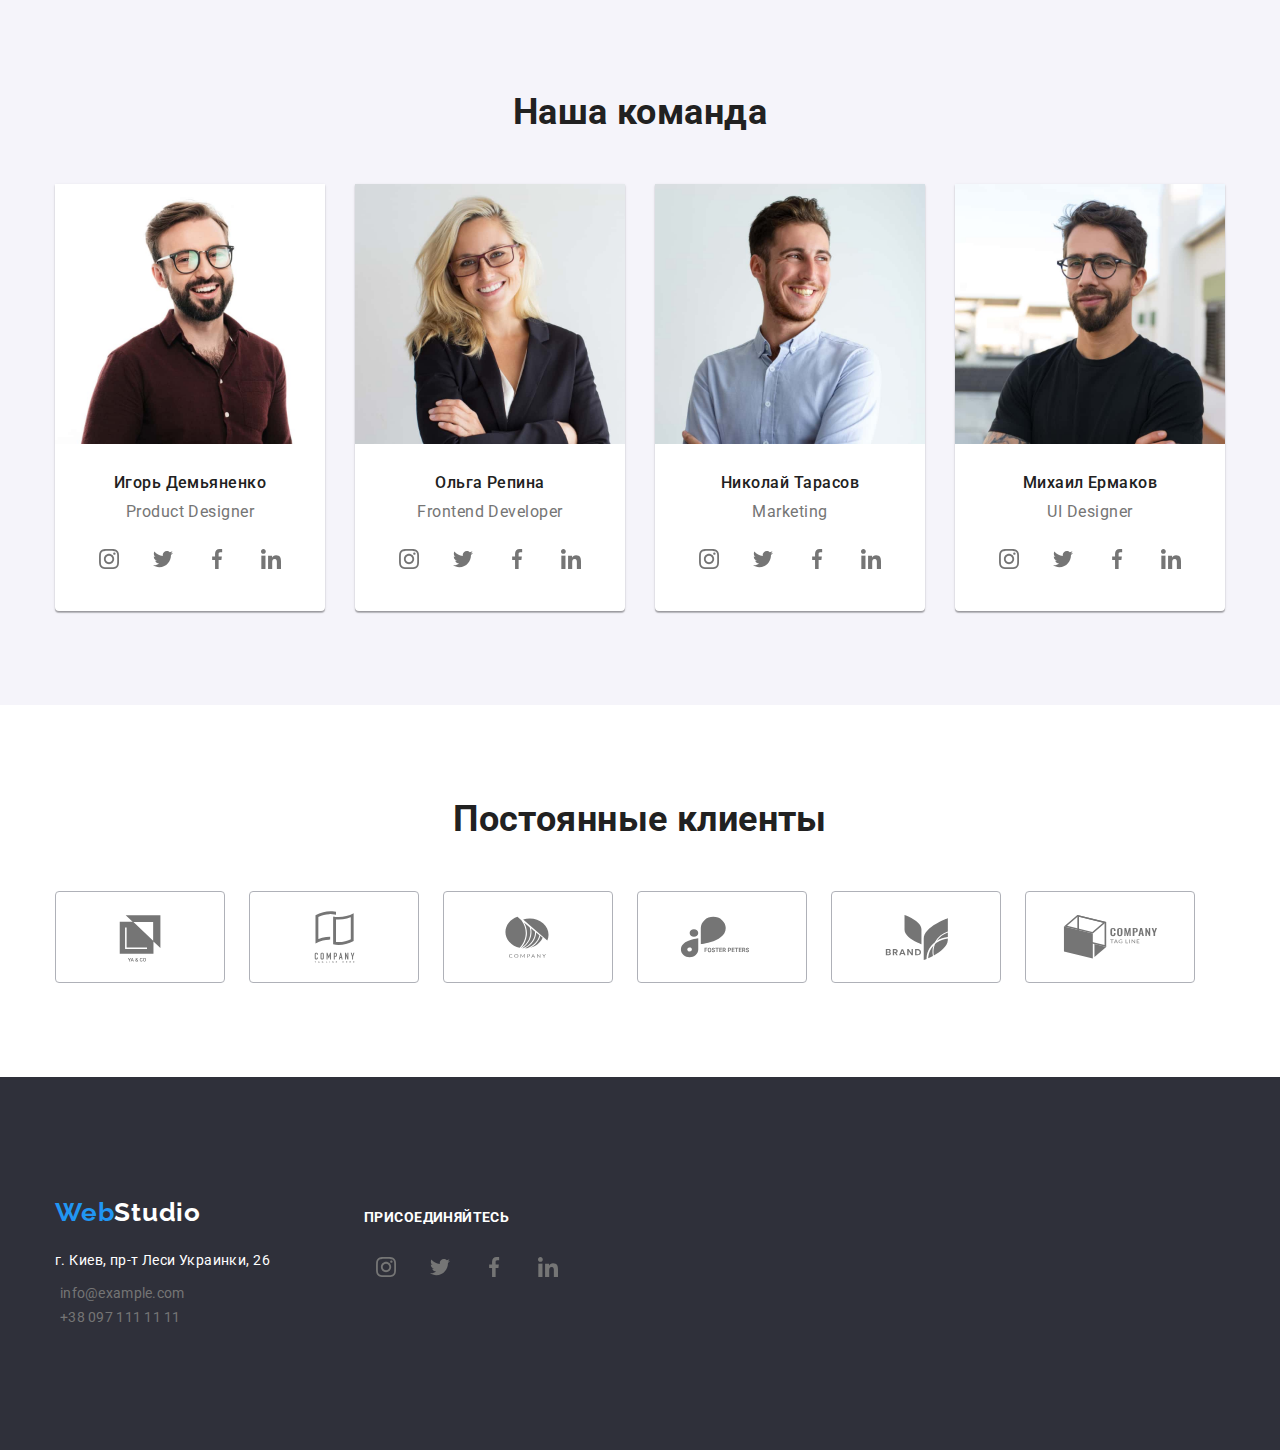
==== commit 255042ab: "HW#04 20072022" ====
--- a/index.html
+++ b/index.html
@@ -32,9 +32,9 @@
 
 <ul class="nav-listcontacts">
         <li class="email">
-        <svg class="envelope" width="30" height="20">
+        <svg class="envelope" width="16" height="12">
             <use 
-            href="./images/sprite.svg#envelope">
+            href="./images/sprite.svg#icon-envelope">
         </use>
         </svg>
       
@@ -42,9 +42,9 @@
         </li>
        
         <li class="tel">
-        <svg class="smartphone"  width="30" height="20">
+        <svg class="smartphone" width="16" height="12">
         <use 
-        href="./images/sprite.svg#smartphone">
+        href="./images/sprite.svg#icon-smartphone">
         </use>
         </svg >
             <a href="tel:0961111111" class="contacts">+380961111111</a>
@@ -68,8 +68,8 @@
         <ul class="advantages">
             <li class="advantage-items">
                 <div class="advantage-items_pic">
-                <svg width="70" height="70">
-                    <use href="../images/sprite.svg#antenna">
+                <svg class="pic" width="70" height="70">
+                    <use href="../images/sprite.svg#icon-antenna">
                     </use>
                 </svg>
                 </div>
@@ -80,7 +80,7 @@
             <li class="advantage-items">
                 <div class="advantage-items_pic">
                 <svg class="pic" width="70" height="70">
-                    <use href="../images/sprite.svg#clock">
+                    <use href="../images/sprite.svg#icon-clock">
                     </use>
                 </svg>
                 </div>
@@ -89,8 +89,8 @@
             </li>
             <li class="advantage-items">
                 <div class="advantage-items_pic">
-                    <svg width="70" height="70">
-                    <use href="../images/sprite.svg#computer">
+                    <svg class="pic" width="70" height="70">
+                    <use href="../images/sprite.svg#icon-computer">
                     </use>
                 </svg>
                 </div>
@@ -101,8 +101,8 @@
             </li>
             <li class="advantage-items">
                 <div class="advantage-items_pic">
-                <svg width="70" height="70">
-                    <use href="../images/sprite.svg#astronaft">
+                <svg class="pic" width="70" height="70">
+                    <use href="../images/sprite.svg#icon-astronaut">
                     </use>
                 </svg>
                 </div>
@@ -142,29 +142,29 @@
             <ul class="social-list list">
                 <li class="social-list-items">
                     <a class="social-list-link" href="">
-                        <svg class="social-list-icon"width="44" height="44" >
-                            <use href=".images/sprite.svg#insta"></use>
-                        </svg>
-                    </a>
-                </li>
-                <li class="social-list-items">
-                    <a class="social-list-link" href="">
-                        <svg class="social-list-icon" width="44" height="44">
-                            <use href=".images/sprite.svg#twitter"></use>
-                        </svg>
-                    </a>
-                </li>
-                <li class="social-list-items">
-                    <a class="social-list-link" href="">
-                        <svg class="social-list-icon" width="44" height="44">
-                            <use href=".images/sprite.svg#fb"></use>
-                        </svg>
-                    </a>
-                </li>
-                <li class="social-list-items">
-                    <a class="social-list-link" href="">
-                        <svg class="social-list-icon" width="44" height="44">
-                            <use href=".images/sprite.svg#ldn"></use>
+                        <svg class="social-list-icon" width="20" height="20">
+                            <use href="../images/sprite.svg#icon-insta"></use>
+                        </svg>
+                    </a>
+                </li>
+                <li class="social-list-items">
+                    <a class="social-list-link" href="">
+                        <svg class="social-list-icon" width="20" height="20">
+                            <use href="../images/sprite.svg#icon-twitter"></use>
+                        </svg>
+                    </a>
+                </li>
+                <li class="social-list-items">
+                    <a class="social-list-link" href="">
+                        <svg class="social-list-icon" width="20" height="20">
+                            <use href="../images/sprite.svg#icon-fb"></use>
+                        </svg>
+                    </a>
+                </li>
+                <li class="social-list-items">
+                    <a class="social-list-link" href="">
+                        <svg class="social-list-icon" width="20" height="20">
+                            <use href="../images/sprite.svg#icon-ldn"></use>
                         </svg>
                     </a>
                 </li>
@@ -177,34 +177,34 @@
             <h3 class="manager">Ольга Репина</h3>
             <p class="position" lang="en">Frontend Developer</p>
             <ul class="social-list list">
-                            <li class="social-list-items">
-                                <a class="social-list-link" href="">
-                                    <svg class="social-list-icon" width="44" height="44">
-                                        <use href=".images/sprite.svg#insta"></use>
-                                    </svg>
-                                </a>
-                            </li>
-                            <li class="social-list-items">
-                                <a class="social-list-link" href="">
-                                    <svg class="social-list-icon" width="44" height="44">
-                                        <use href=".images/sprite.svg#twitter"></use>
-                                    </svg>
-                                </a>
-                            </li>
-                            <li class="social-list-items">
-                                <a class="social-list-link" href="">
-                                    <svg class="social-list-icon" width="44" height="44">
-                                        <use href=".images/sprite.svg#fb"></use>
-                                    </svg>
-                                </a>
-                            </li>
-                            <li class="social-list-items">
-                                <a class="social-list-link" href="">
-                                    <svg class="social-list-icon" width="44" height="44">
-                                        <use href=".images/sprite.svg#ldn"></use>
-                                    </svg>
-                                </a>
-                            </li>
+                <li class="social-list-items">
+                    <a class="social-list-link" href="">
+                        <svg class="social-list-icon" width="20" height="20">
+                            <use href="../images/sprite.svg#icon-insta"></use>
+                        </svg>
+                    </a>
+                </li>
+                <li class="social-list-items">
+                    <a class="social-list-link" href="">
+                        <svg class="social-list-icon" width="20" height="20">
+                            <use href="../images/sprite.svg#icon-twitter"></use>
+                        </svg>
+                    </a>
+                </li>
+                <li class="social-list-items">
+                    <a class="social-list-link" href="">
+                        <svg class="social-list-icon" width="20" height="20">
+                            <use href="../images/sprite.svg#icon-fb"></use>
+                        </svg>
+                    </a>
+                </li>
+                <li class="social-list-items">
+                    <a class="social-list-link" href="">
+                        <svg class="social-list-icon" width="20" height="20">
+                            <use href="../images/sprite.svg#icon-ldn"></use>
+                        </svg>
+                    </a>
+                </li>
             </ul>
             </div>
             </li>
@@ -216,29 +216,29 @@
             <ul class="social-list list">
                 <li class="social-list-items">
                     <a class="social-list-link" href="">
-                        <svg class="social-list-icon" width="44" height="44">
-                            <use href=".images/sprite.svg#insta"></use>
-                        </svg>
-                    </a>
-                </li>
-                <li class="social-list-items">
-                    <a class="social-list-link" href="">
-                        <svg class="social-list-icon" width="44" height="44">
-                            <use href=".images/sprite.svg#twitter"></use>
-                        </svg>
-                    </a>
-                </li>
-                <li class="social-list-items">
-                    <a class="social-list-link" href="">
-                        <svg class="social-list-icon" width="44" height="44">
-                            <use href=".images/sprite.svg#fb"></use>
-                        </svg>
-                    </a>
-                </li>
-                <li class="social-list-items">
-                    <a class="social-list-link" href="">
-                        <svg class="social-list-icon" width="44" height="44">
-                            <use href=".images/sprite.svg#ldn"></use>
+                        <svg class="social-list-icon" width="20" height="20">
+                            <use href="../images/sprite.svg#icon-insta"></use>
+                        </svg>
+                    </a>
+                </li>
+                <li class="social-list-items">
+                    <a class="social-list-link" href="">
+                        <svg class="social-list-icon" width="20" height="20">
+                            <use href="../images/sprite.svg#icon-twitter"></use>
+                        </svg>
+                    </a>
+                </li>
+                <li class="social-list-items">
+                    <a class="social-list-link" href="">
+                        <svg class="social-list-icon" width="20" height="20">
+                            <use href="../images/sprite.svg#icon-fb"></use>
+                        </svg>
+                    </a>
+                </li>
+                <li class="social-list-items">
+                    <a class="social-list-link" href="">
+                        <svg class="social-list-icon" width="20" height="20">
+                            <use href="../images/sprite.svg#icon-ldn"></use>
                         </svg>
                     </a>
                 </li>
@@ -253,29 +253,29 @@
             <ul class="social-list list">
                 <li class="social-list-items">
                     <a class="social-list-link" href="">
-                        <svg class="social-list-icon" width="44" height="44">
-                            <use href=".images/sprite.svg#insta"></use>
-                        </svg>
-                    </a>
-                </li>
-                <li class="social-list-items">
-                    <a class="social-list-link" href="">
-                        <svg class="social-list-icon" width="44" height="44">
-                            <use href=".images/sprite.svg#twitter"></use>
-                        </svg>
-                    </a>
-                </li>
-                <li class="social-list-items">
-                    <a class="social-list-link" href="">
-                        <svg class="social-list-icon" width="44" height="44">
-                            <use href=".images/sprite.svg#fb"></use>
-                        </svg>
-                    </a>
-                </li>
-                <li class="social-list-items">
-                    <a class="social-list-link" href="">
-                        <svg class="social-list-icon" width="44" height="44">
-                            <use href=".images/sprite.svg#ldn"></use>
+                        <svg class="social-list-icon" width="20" height="20">
+                            <use href="../images/sprite.svg#icon-insta"></use>
+                        </svg>
+                    </a>
+                </li>
+                <li class="social-list-items">
+                    <a class="social-list-link" href="">
+                        <svg class="social-list-icon" width="20" height="20">
+                            <use href="../images/sprite.svg#icon-twitter"></use>
+                        </svg>
+                    </a>
+                </li>
+                <li class="social-list-items">
+                    <a class="social-list-link" href="">
+                        <svg class="social-list-icon" width="20" height="20">
+                            <use href="../images/sprite.svg#icon-fb"></use>
+                        </svg>
+                    </a>
+                </li>
+                <li class="social-list-items">
+                    <a class="social-list-link" href="">
+                        <svg class="social-list-icon" width="20" height="20">
+                            <use href="../images/sprite.svg#icon-ldn"></use>
                         </svg>
                     </a>
                 </li>
@@ -293,42 +293,42 @@
         <ul class="clients">
             <li class="clients-items">
                 <svg class="client-one" width="106" height="60" >
-                    <use href="./images/sprite.svg#Logoclient1"> 
+                    <use href="./images/sprite.svg#icon-Logoclient1"> 
                     </use>
                 </svg>
               
             </li>
             <li class="clients-items">
                 <svg class="client-two" width="106" height="60" >
-                    <use href="./images/sprite.svg#Logoclient2">
+                    <use href="./images/sprite.svg#icon-Logoclient2">
                     </use>
                 </svg>
             
             </li>
             <li class="clients-items">
                 <svg class="client-three" width="106" height="60" >
-                    <use href="./images/sprite.svg#Logoclient3">
+                    <use href="./images/sprite.svg#icon-Logoclient3">
                     </use>
                 </svg>
 
             </li>
         <li class="clients-items">
             <svg class="client-four" width="106" height="60" >
-                <use href="./images/sprite.svg#Logoclient4">
+                <use href="./images/sprite.svg#icon-Logoclient4">
                 </use>
             </svg>
 
         </li>
         <li class="clients-items">
             <svg class="client-five" width="106" height="60" >
-                <use href="./images/sprite.svg#Logoclient5">
+                <use href="./images/sprite.svg#icon-Logoclient5">
                 </use>
             </svg>
 
         </li>
         <li class="clients-items">
             <svg class="client-six" width="106" height="60" >
-                <use href="./images/sprite.svg#Logoclient6">
+                <use href="./images/sprite.svg#icon-Logoclient6">
                 </use>
             </svg>
 
@@ -359,29 +359,29 @@
                 <ul class="social-list list">
                 <li class="social-list-items">
                     <a class="social-list-link" href="">
-                        <svg class="social-list-icon" width="44" height="44">
-                            <use href=".images/sprite.svg#insta"></use>
-                        </svg>
-                    </a>
-                </li>
-                <li class="social-list-items">
-                    <a class="social-list-link" href="">
-                        <svg class="social-list-icon" width="44" height="44">
-                            <use href=".images/sprite.svg#twitter"></use>
-                        </svg>
-                    </a>
-                </li>
-                <li class="social-list-items">
-                    <a class="social-list-link" href="">
-                        <svg class="social-list-icon" width="44" height="44">
-                            <use href=".images/sprite.svg#fb"></use>
-                        </svg>
-                    </a>
-                </li>
-                <li class="social-list-items">
-                    <a class="social-list-link" href="">
-                        <svg class="social-list-icon" width="44" height="44">
-                            <use href=".images/sprite.svg#ldn"></use>
+                        <svg class="social-list-icon" width="20" height="20">
+                            <use href="./images/sprite.svg#icon-insta"></use>
+                        </svg>
+                    </a>
+                </li>
+                <li class="social-list-items">
+                    <a class="social-list-link" href="">
+                        <svg class="social-list-icon" width="20" height="20">
+                            <use href="./images/sprite.svg#icon-twitter"></use>
+                        </svg>
+                    </a>
+                </li>
+                <li class="social-list-items">
+                    <a class="social-list-link" href="">
+                        <svg class="social-list-icon" width="20" height="20">
+                            <use href="./images/sprite.svg#icon-fb"></use>
+                        </svg>
+                    </a>
+                </li>
+                <li class="social-list-items">
+                    <a class="social-list-link" href="">
+                        <svg class="social-list-icon" width="20" height="20">
+                            <use href="./images/sprite.svg#icon-ldn"></use>
                         </svg>
                     </a>
                 </li>
--- a/css/styles.css
+++ b/css/styles.css
@@ -52,11 +52,11 @@
 
 /* Overlay styles */
 .overlay {
-max-width: 1600px;
-height: 480px;
-margin-left: auto;
-margin-right: auto;
-background-image: linear-gradient(
+    max-width: 1600px;
+    height: 480px;
+    margin-left: auto;
+    margin-right: auto;
+    background-image: linear-gradient(
     to right, 
     rgba(47, 48, 58, 0.4),
     rgba(47, 48, 58, 0.4)
@@ -68,73 +68,72 @@
     background-color: var(--solutionbackground-color);
 }
 
-/* .finger {
-    width: 16px;
-    height: 16px;
-    margin-left: 27px;
-   background-image: url(../images/finger.png);
-   background-size: contain;
-}  */
-
 .header {
-padding-top: 25px;
-padding-bottom: 25px;
+    padding-top: 25px;
+    padding-bottom: 25px;
 }
 .header-container {
-display: flex;
-align-items: center;
-font-weight: 500;
-letter-spacing: 0.02em;
-line-height: 1.14;
+    display: flex;
+    align-items: center;
+    font-weight: 500;
+    letter-spacing: 0.02em;
+    line-height: 1.14;
 /* justify-content: space-between; */
 }
 .navigation {
-display: flex;
-align-items: center;
+    display: flex;
+    align-items: center;
 }
 .nav-list {
-display: flex;
-align-items: center;
+    display: flex;
+    align-items: center;
 }
 .nav-listcontacts {
-display: flex;
-align-items: center;
-margin-left: auto;
-}
+    display: flex;
+    align-items: center;
+    margin-left: auto;
+    }
 
 .href:focus, .href:hover {
-color:var(--weblogo-color);
+    color:var(--weblogo-color);
 }
 .href {
-color: var(--portcontacts-color);
+    color: var(--portcontacts-color);
 }
 .nav-listitem:not(:last-child) {
-margin-right: 50px; 
-}
-
+    margin-right: 50px; 
+}
 
 /*Шапка- лого */
 .webstudio {
-margin-right: 93px;
-font-family: Raleway;
-font-weight: 700;
-font-size: 26px;
-line-height: 1.19;
-letter-spacing: 00.03em;
+    margin-right: 93px;
+    font-family: Raleway;
+    font-weight: 700;
+    font-size: 26px;
+    line-height: 1.19;
+    letter-spacing: 00.03em;
 }
 .web {
-color: var(--weblogo-color)}
+    color: var(--weblogo-color)}
 
 .studio {
-color: var(--text-color);}
+    color: var(--text-color);}
 
 .studio >footer {
     color: var(--text-color);
 }
 .envelope, .smartphone {
-    width: 30px;
-    height: 20px;
-}
+  margin-right: 10px; 
+  fill: var(--tel-color);
+}
+.smartphone:hover {
+    fill: var(--weblogo-color);
+}
+
+.envelope:hover {
+    fill: var(--weblogo-color);
+}
+
 .email{
 margin-left: auto;
 margin-right: 50px;
@@ -163,29 +162,30 @@
 /* Блок эффективные решения - заказать услугу */
 
 .solution {
-background-image: linear-gradient( 
-rgba(0, 0, 0, 0.4),
-rgba(0, 0, 0, 0.4)), url(../images/Imgpic-hero.jpg);
-background-color: var(--solutionbackground-color);
-padding-top: 200px;
-padding-bottom: 200px;
-text-align: center;
-background-size: cover;
-flex-grow: 1;
+    background-image: linear-gradient( 
+    rgba(0, 0, 0, 0.4),
+    rgba(0, 0, 0, 0.4)), url(../images/Imgpic-hero.jpg);
+    background-color: var(--solutionbackground-color);
+    max-width: 1600px;
+    padding-top: 200px;
+    padding-bottom: 200px;
+    text-align: center;
+    background-size: cover;
+    flex-grow: 1;
 }
 
 .solution-text {
-width: 696px;
-margin:auto;
-margin-bottom: 30px;
-font-size: 44px;
-font-weight: 900;
-line-height: 1.36;
-text-align: center;
-letter-spacing: 0.06em;
-text-transform: uppercase;
-color: var(--background);
-}
+    width: 696px;
+    margin:auto;
+    margin-bottom: 30px;
+    font-size: 44px;
+    font-weight: 900;
+    line-height: 1.36;
+    text-align: center;
+    letter-spacing: 0.06em;
+    text-transform: uppercase;
+    color: var(--background);
+    }
 /* Кнопка "Заказать услугу" */
 
 button { 
@@ -193,16 +193,17 @@
 }
 
 .button-orderservice {
-min-width: 200px;
-font-size: 16px;
-background: var(--weblogo-color);
-color: var(--background);
-border: 1px solid var(--text-color);
-padding: 10px 32px;
-border-radius: 4px;
-letter-spacing: 0.06em;
-font-weight: 700;
-line-height: 1.62;
+    min-width: 200px;
+    font-size: 16px;
+    background: var(--weblogo-color);
+    color: var(--background);
+    padding: 10px 32px;
+    border-radius: 4px;
+    letter-spacing: 0.06em;
+    font-weight: 700;
+    line-height: 1.62;
+    box-shadow: 0px 4px 4px rgba(0, 0, 0, 0.15);
+
 }
 
 /* Наши преимущества стили */
@@ -226,84 +227,91 @@
     text-align: center;
     background-size: cover;
     flex-grow: 1;
-    background-image: url(../images/sprite.svg#antenna);
-}
+}
+.advantage-items_pic:hover {
+    border: 1px solid var(--weblogo-color);
+}
+
+
 .pic {
     margin-left: auto;
     margin-right: auto;
 }
+.pic:hover {
+    fill: var(--weblogo-color);
+}
 .advantage-header {
-margin-bottom: 10px;
-line-height: 1.14;
-font-size: 14px;
-text-transform: uppercase;
-color: var(--portcontacts-color);
-background-position: center;
-background-color: var(--iconbackground);
-border-radius: 4px;
+    margin-bottom: 10px;
+    line-height: 1.14;
+    font-size: 14px;
+    text-transform: uppercase;
+    color: var(--portcontacts-color);
+    background-position: center;
+    background-color: var(--iconbackground);
+    border-radius: 4px;
 }
 
 .advantage-text {
-line-height: 1.71;
-color: var(--tel-color);
+    line-height: 1.71;
+    color: var(--tel-color);
 } 
 .whatwedo {
-padding-top: 0px;
+    padding-top: 0px;
 }
 .pics {
-display: flex;
-align-items: center;
-justify-content: space-between;
+    display: flex;
+    align-items: center;
+    justify-content: space-between;
 }
 /* Наша команда - стили */ 
 .section-team {
-background: var(--sectionbackgroung);
+    background: var(--sectionbackgroung);
 }
 
 .header-h {
-margin-bottom: 50px;
-font-size: 36px;
-line-height: 1.16;
-text-align: center;
-color: var(--portcontacts-color);
+    margin-bottom: 50px;
+    font-size: 36px;
+    line-height: 1.16;
+    text-align: center;
+    color: var(--portcontacts-color);
 }
 
 .team {
-display: flex;
-flex-wrap: wrap;
+    display: flex;
+    flex-wrap: wrap;
 /* margin-left: -30px; */
 }
 
 .team-card {
-background-color: var(--background);
-box-shadow: 0px 1px 3px rgba(0, 0, 0, 0.12), 0px 1px 1px rgba(0, 0, 0, 0.14), 0px 2px 1px rgba(0, 0, 0, 0.2);
-border-radius: 0px 0px 4px 4px;
+    background-color: var(--background);
+    box-shadow: 0px 1px 3px rgba(0, 0, 0, 0.12), 0px 1px 1px rgba(0, 0, 0, 0.14), 0px 2px 1px rgba(0, 0, 0, 0.2);
+    border-radius: 0px 0px 4px 4px;
 }
 .team-card:not(:nth-child(4n)) {
-margin-right: 30px;
+    margin-right: 30px;
 /* flex-basis: calc((100%-4*30px)/4); */
 }
 /* Стиль секции с тенью */
 .teamcontent-wrapper {
-padding: 30px 32px;
-text-align: center;
-flex-basis: calc((100%-120px)/4);
+    padding: 30px 32px;
+    text-align: center;
+    flex-basis: calc((100%-120px)/4);
 }
 .manager {
-margin-bottom: 10px;
-color: var(--portcontacts-color);
-font-size: 16px;
-font-weight: 500;
-line-height: 1.18;
-letter-spacing: 0.03em;
+    margin-bottom: 10px;
+    color: var(--portcontacts-color);
+    font-size: 16px;
+    font-weight: 500;
+    line-height: 1.18;
+    letter-spacing: 0.03em;
 }
 
 .position {
-color: var(--tel-color);
-font-size: 16px;
-line-height: 1.17;
-letter-spacing: 0.03em;
-margin-bottom: 16px;
+    color: var(--tel-color);
+    font-size: 16px;
+    line-height: 1.17;
+    letter-spacing: 0.03em;
+    margin-bottom: 16px;
 }
 /* Секция - Постоянные клиенты */
 .social-list {
@@ -323,18 +331,18 @@
 }
 .social-list-link:hover .social-list-icon,
 .social-list-link:focus .social-list-icon {
-    fill: var(--weblogo-color);
+    fill: var(--tel-color);
     }
 .social-list-link:hover,
 .social-list-link:focus {
-background-color: var(--weblogo-color);
+    background-color: var(--weblogo-color);
 }
 .social-list-icon {
     fill: var(--tel-color);
 }
 .clients {
-display: flex;
-flex-wrap: wrap;
+    display: flex;
+    flex-wrap: wrap;
 }
 .clients-items {
     height: 92px;
@@ -346,109 +354,111 @@
     background-position: center;
     background-color: none;
     padding: 16px 32px;
+    fill: var(--tel-color);
 }
 .clients-items:not(:nth-child(6n)){
-margin-right: 24px;
-}
-
+    margin-right: 24px;
+}
+.clients-items:hover {
+    fill: var(--weblogo-color);
+    border: 1px solid var(--weblogo-color);
+}
 
 /*Футер-Вебстудия */
 .footer {
-padding-top: 60px;
-padding-bottom: 60px;
-line-height: 1.71;
-background: var(--solutionbackground-color);
+    padding-top: 60px;
+    padding-bottom: 60px;
+    line-height: 1.71;
+    background: var(--solutionbackground-color);
 }
 
 
 .studiofooter {
-color: var(--background);
+    color: var(--background);
 }
 
 .nav-footer {
-margin-top: 20px;
+    margin-top: 20px;
  }
 /* Футер- Адрес */
 address {
-font-style: normal;
-}
+    font-style: normal;}
 
 .address:not(last-child) {
-margin-bottom: 9px;
-color: var(--background);
-line-height: 1.71;
-}
+    margin-bottom: 9px;
+    color: var(--background);
+    line-height: 1.71;}
+
 .contacts.footer {
-color: var(--tel-color);
-letter-spacing: 0.03em;
-}
+    color: var(--tel-color);
+    letter-spacing: 0.03em;}
+
 .contacts.footer:hover {
-color: var(--weblogo-color);
-}
+    color: var(--weblogo-color);}
 
 /* Стили для потрфолио */
 
 .button-other:hover, .button-other:focus {
-background: var(--weblogo-color);
-color: var(--background);}
+    background: var(--weblogo-color);
+    color: var(--sectionbackgroung);}
 
 .button-other {
-font-size: 16px solid;
-font-weight: 500;
-line-height: 1.63;
-text-align: center;
-letter-spacing: 0.03em;
-color: var(--portcontacts-color);
-background: var(--sectionbackgroung);
-border-radius: 4px;
-border: none;
-padding: 6px 22px;}
+    font-size: 16px solid;
+    font-weight: 500;
+    line-height: 1.63;
+    text-align: center;
+    letter-spacing: 0.03em;
+    color: var(--portcontacts-color);
+    background: var(--sectionbackgroung);
+    border-radius: 4px;
+    border: none;
+    padding: 6px 22px;}
 
 .buttons:not(:last-child) {
-margin-right: 8px;
-}
+    margin-right: 8px;}
 .current {
-color: var(--weblogo-color);
-}
+    color: var(--weblogo-color);}
 
 .button-types {
-display: flex;
-align-items: flex-start;
-margin-left: -8px;
-justify-content: center;
-margin-bottom: 50px;
-}
+    display: flex;
+    align-items: flex-start;
+    margin-left: -8px;
+    justify-content: center;
+    margin-bottom: 50px;}
+
 .work-name {
-font-size: 18px;
-letter-spacing: 0.06em;
-line-height: 2;
-margin-bottom: 4px;
-}
+    font-size: 18px;
+    letter-spacing: 0.06em;
+    line-height: 2;
+    margin-bottom: 4px;}
 
 .work-type {
-font-style: Regular;
-font-size: 16px;
-font-weight: 400;
-letter-spacing: 0.03em;
-line-height: 1.87;
-color: var(--tel-color);
-}
+    font-style: Regular;
+    font-size: 16px;
+    font-weight: 400;
+    letter-spacing: 0.03em;
+    line-height: 1.87;
+    color: var(--tel-color);}
+
 .work-examples {
-display: flex;
-flex-wrap: wrap;
+    display: flex;
+    flex-wrap: wrap;
 }
 .work-items:not(:nth-child(3n)) {
-margin-right: 30px;
+    margin-right: 30px;
 }
 .work-items {
-margin-bottom: 30px;
+    margin-bottom: 30px;
+}
+.work-items:hover {
+    box-shadow: 4px 4px 2px 1px #EEEEEE;
 }
 .workitems-wrapper {
-padding: 20px 24px;
-border-left: 1px solid #EEEEEE;
-border-right: 1px solid #EEEEEE;
-border-bottom: 1px solid #EEEEEE;
-}
+    padding: 20px 24px;
+    border-left: 1px solid #EEEEEE;
+    border-right: 1px solid #EEEEEE;
+    border-bottom: 1px solid #EEEEEE;
+    }
 
 .footer-container {
     display: flex;
@@ -471,4 +481,8 @@
     letter-spacing: 0.03em;
     text-transform: uppercase;
     color: var(--background);
-}+    margin-bottom: 20px;
+}
+.social-list-link:not(:last-child) {
+    margin-right: 10px;
+}
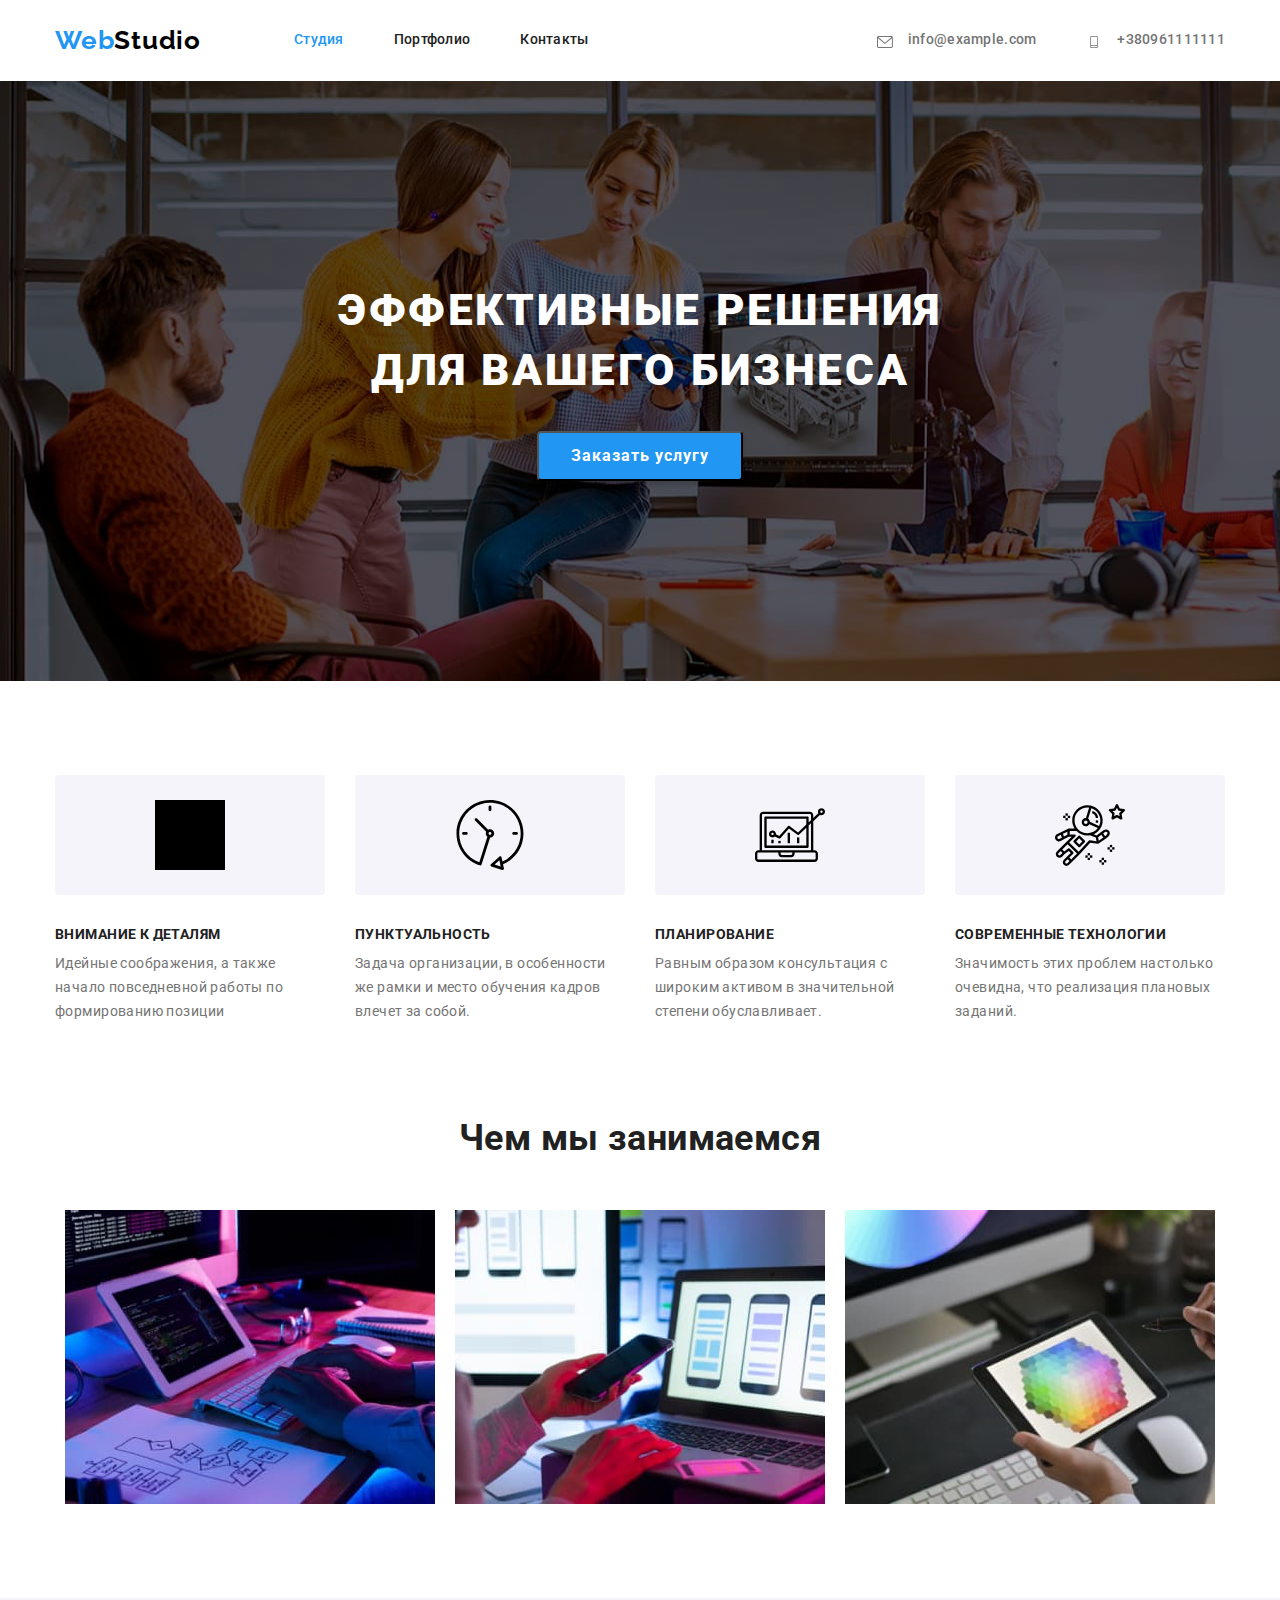
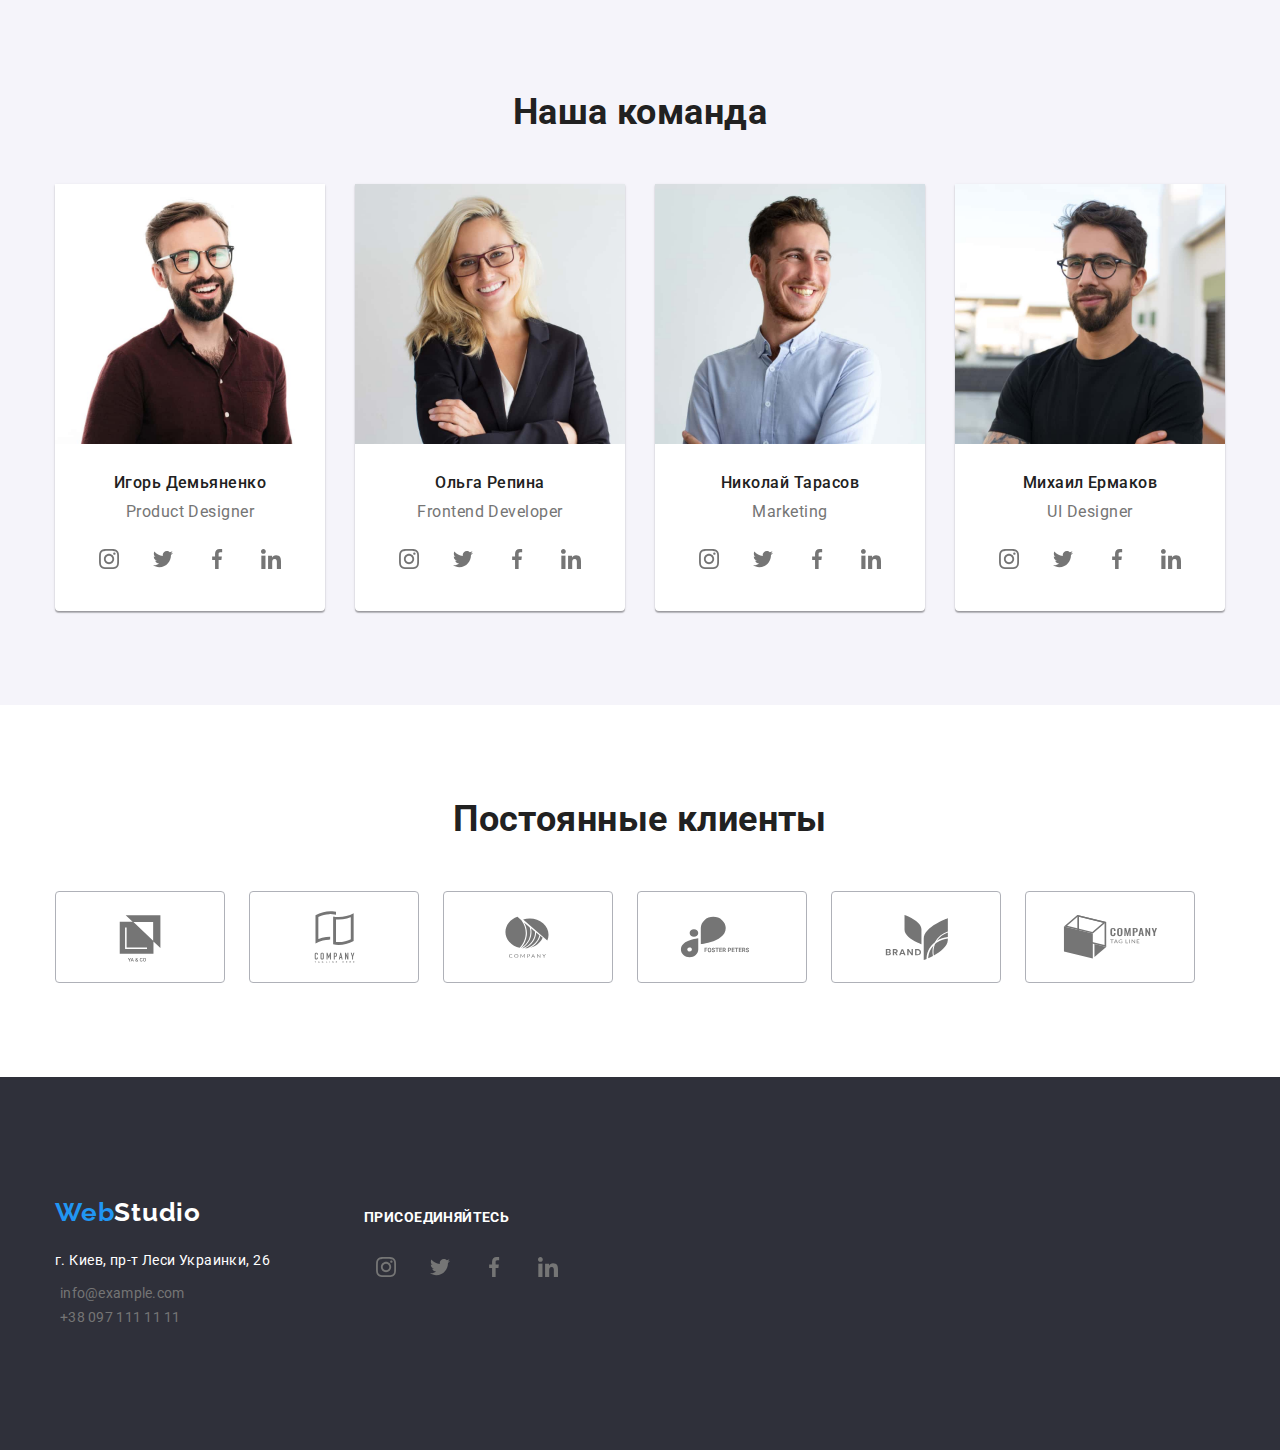
==== commit 8277676d: "HW#04 21072022" ====
--- a/index.html
+++ b/index.html
@@ -69,7 +69,7 @@
             <li class="advantage-items">
                 <div class="advantage-items_pic">
                 <svg class="pic" width="70" height="70">
-                    <use href="../images/sprite.svg#icon-antenna">
+                    <use href="./images/sprite.svg#icon-antenna">
                     </use>
                 </svg>
                 </div>
@@ -80,7 +80,7 @@
             <li class="advantage-items">
                 <div class="advantage-items_pic">
                 <svg class="pic" width="70" height="70">
-                    <use href="../images/sprite.svg#icon-clock">
+                    <use href="./images/sprite.svg#icon-clock">
                     </use>
                 </svg>
                 </div>
@@ -90,7 +90,7 @@
             <li class="advantage-items">
                 <div class="advantage-items_pic">
                     <svg class="pic" width="70" height="70">
-                    <use href="../images/sprite.svg#icon-computer">
+                    <use href="./images/sprite.svg#icon-computer">
                     </use>
                 </svg>
                 </div>
@@ -102,7 +102,7 @@
             <li class="advantage-items">
                 <div class="advantage-items_pic">
                 <svg class="pic" width="70" height="70">
-                    <use href="../images/sprite.svg#icon-astronaut">
+                    <use href="./images/sprite.svg#icon-astronaut">
                     </use>
                 </svg>
                 </div>
@@ -143,28 +143,28 @@
                 <li class="social-list-items">
                     <a class="social-list-link" href="">
                         <svg class="social-list-icon" width="20" height="20">
-                            <use href="../images/sprite.svg#icon-insta"></use>
-                        </svg>
-                    </a>
-                </li>
-                <li class="social-list-items">
-                    <a class="social-list-link" href="">
-                        <svg class="social-list-icon" width="20" height="20">
-                            <use href="../images/sprite.svg#icon-twitter"></use>
-                        </svg>
-                    </a>
-                </li>
-                <li class="social-list-items">
-                    <a class="social-list-link" href="">
-                        <svg class="social-list-icon" width="20" height="20">
-                            <use href="../images/sprite.svg#icon-fb"></use>
-                        </svg>
-                    </a>
-                </li>
-                <li class="social-list-items">
-                    <a class="social-list-link" href="">
-                        <svg class="social-list-icon" width="20" height="20">
-                            <use href="../images/sprite.svg#icon-ldn"></use>
+                            <use href="./images/sprite.svg#icon-insta"></use>
+                        </svg>
+                    </a>
+                </li>
+                <li class="social-list-items">
+                    <a class="social-list-link" href="">
+                        <svg class="social-list-icon" width="20" height="20">
+                            <use href="./images/sprite.svg#icon-twitter"></use>
+                        </svg>
+                    </a>
+                </li>
+                <li class="social-list-items">
+                    <a class="social-list-link" href="">
+                        <svg class="social-list-icon" width="20" height="20">
+                            <use href="./images/sprite.svg#icon-fb"></use>
+                        </svg>
+                    </a>
+                </li>
+                <li class="social-list-items">
+                    <a class="social-list-link" href="">
+                        <svg class="social-list-icon" width="20" height="20">
+                            <use href="./images/sprite.svg#icon-ldn"></use>
                         </svg>
                     </a>
                 </li>
@@ -180,28 +180,28 @@
                 <li class="social-list-items">
                     <a class="social-list-link" href="">
                         <svg class="social-list-icon" width="20" height="20">
-                            <use href="../images/sprite.svg#icon-insta"></use>
-                        </svg>
-                    </a>
-                </li>
-                <li class="social-list-items">
-                    <a class="social-list-link" href="">
-                        <svg class="social-list-icon" width="20" height="20">
-                            <use href="../images/sprite.svg#icon-twitter"></use>
-                        </svg>
-                    </a>
-                </li>
-                <li class="social-list-items">
-                    <a class="social-list-link" href="">
-                        <svg class="social-list-icon" width="20" height="20">
-                            <use href="../images/sprite.svg#icon-fb"></use>
-                        </svg>
-                    </a>
-                </li>
-                <li class="social-list-items">
-                    <a class="social-list-link" href="">
-                        <svg class="social-list-icon" width="20" height="20">
-                            <use href="../images/sprite.svg#icon-ldn"></use>
+                            <use href="./images/sprite.svg#icon-insta"></use>
+                        </svg>
+                    </a>
+                </li>
+                <li class="social-list-items">
+                    <a class="social-list-link" href="">
+                        <svg class="social-list-icon" width="20" height="20">
+                            <use href="./images/sprite.svg#icon-twitter"></use>
+                        </svg>
+                    </a>
+                </li>
+                <li class="social-list-items">
+                    <a class="social-list-link" href="">
+                        <svg class="social-list-icon" width="20" height="20">
+                            <use href="./images/sprite.svg#icon-fb"></use>
+                        </svg>
+                    </a>
+                </li>
+                <li class="social-list-items">
+                    <a class="social-list-link" href="">
+                        <svg class="social-list-icon" width="20" height="20">
+                            <use href="./images/sprite.svg#icon-ldn"></use>
                         </svg>
                     </a>
                 </li>
@@ -217,28 +217,28 @@
                 <li class="social-list-items">
                     <a class="social-list-link" href="">
                         <svg class="social-list-icon" width="20" height="20">
-                            <use href="../images/sprite.svg#icon-insta"></use>
-                        </svg>
-                    </a>
-                </li>
-                <li class="social-list-items">
-                    <a class="social-list-link" href="">
-                        <svg class="social-list-icon" width="20" height="20">
-                            <use href="../images/sprite.svg#icon-twitter"></use>
-                        </svg>
-                    </a>
-                </li>
-                <li class="social-list-items">
-                    <a class="social-list-link" href="">
-                        <svg class="social-list-icon" width="20" height="20">
-                            <use href="../images/sprite.svg#icon-fb"></use>
-                        </svg>
-                    </a>
-                </li>
-                <li class="social-list-items">
-                    <a class="social-list-link" href="">
-                        <svg class="social-list-icon" width="20" height="20">
-                            <use href="../images/sprite.svg#icon-ldn"></use>
+                            <use href="./images/sprite.svg#icon-insta"></use>
+                        </svg>
+                    </a>
+                </li>
+                <li class="social-list-items">
+                    <a class="social-list-link" href="">
+                        <svg class="social-list-icon" width="20" height="20">
+                            <use href="./images/sprite.svg#icon-twitter"></use>
+                        </svg>
+                    </a>
+                </li>
+                <li class="social-list-items">
+                    <a class="social-list-link" href="">
+                        <svg class="social-list-icon" width="20" height="20">
+                            <use href="./images/sprite.svg#icon-fb"></use>
+                        </svg>
+                    </a>
+                </li>
+                <li class="social-list-items">
+                    <a class="social-list-link" href="">
+                        <svg class="social-list-icon" width="20" height="20">
+                            <use href="./images/sprite.svg#icon-ldn"></use>
                         </svg>
                     </a>
                 </li>
@@ -254,28 +254,28 @@
                 <li class="social-list-items">
                     <a class="social-list-link" href="">
                         <svg class="social-list-icon" width="20" height="20">
-                            <use href="../images/sprite.svg#icon-insta"></use>
-                        </svg>
-                    </a>
-                </li>
-                <li class="social-list-items">
-                    <a class="social-list-link" href="">
-                        <svg class="social-list-icon" width="20" height="20">
-                            <use href="../images/sprite.svg#icon-twitter"></use>
-                        </svg>
-                    </a>
-                </li>
-                <li class="social-list-items">
-                    <a class="social-list-link" href="">
-                        <svg class="social-list-icon" width="20" height="20">
-                            <use href="../images/sprite.svg#icon-fb"></use>
-                        </svg>
-                    </a>
-                </li>
-                <li class="social-list-items">
-                    <a class="social-list-link" href="">
-                        <svg class="social-list-icon" width="20" height="20">
-                            <use href="../images/sprite.svg#icon-ldn"></use>
+                            <use href="./images/sprite.svg#icon-insta"></use>
+                        </svg>
+                    </a>
+                </li>
+                <li class="social-list-items">
+                    <a class="social-list-link" href="">
+                        <svg class="social-list-icon" width="20" height="20">
+                            <use href="./images/sprite.svg#icon-twitter"></use>
+                        </svg>
+                    </a>
+                </li>
+                <li class="social-list-items">
+                    <a class="social-list-link" href="">
+                        <svg class="social-list-icon" width="20" height="20">
+                            <use href="./images/sprite.svg#icon-fb"></use>
+                        </svg>
+                    </a>
+                </li>
+                <li class="social-list-items">
+                    <a class="social-list-link" href="">
+                        <svg class="social-list-icon" width="20" height="20">
+                            <use href="./images/sprite.svg#icon-ldn"></use>
                         </svg>
                     </a>
                 </li>
--- a/css/styles.css
+++ b/css/styles.css
@@ -227,6 +227,7 @@
     text-align: center;
     background-size: cover;
     flex-grow: 1;
+    border-radius: 4px;
 }
 .advantage-items_pic:hover {
     border: 1px solid var(--weblogo-color);
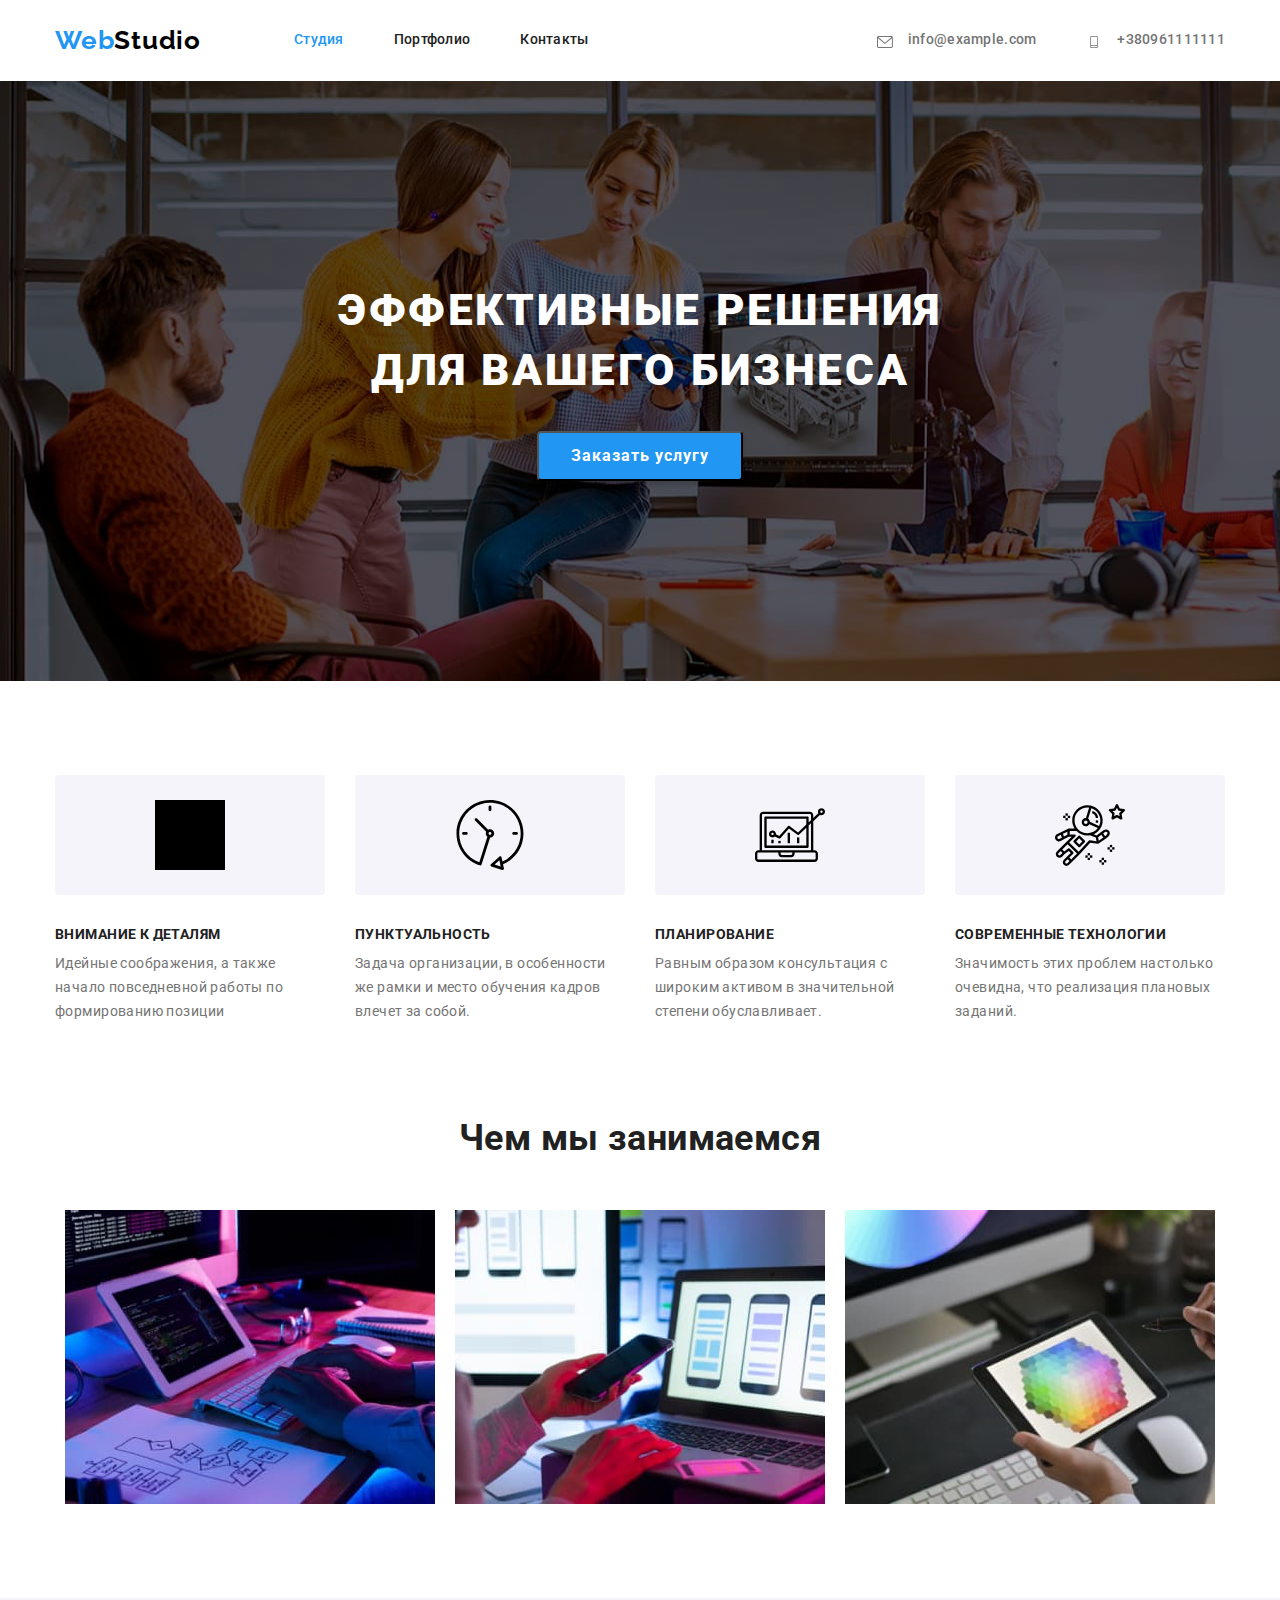
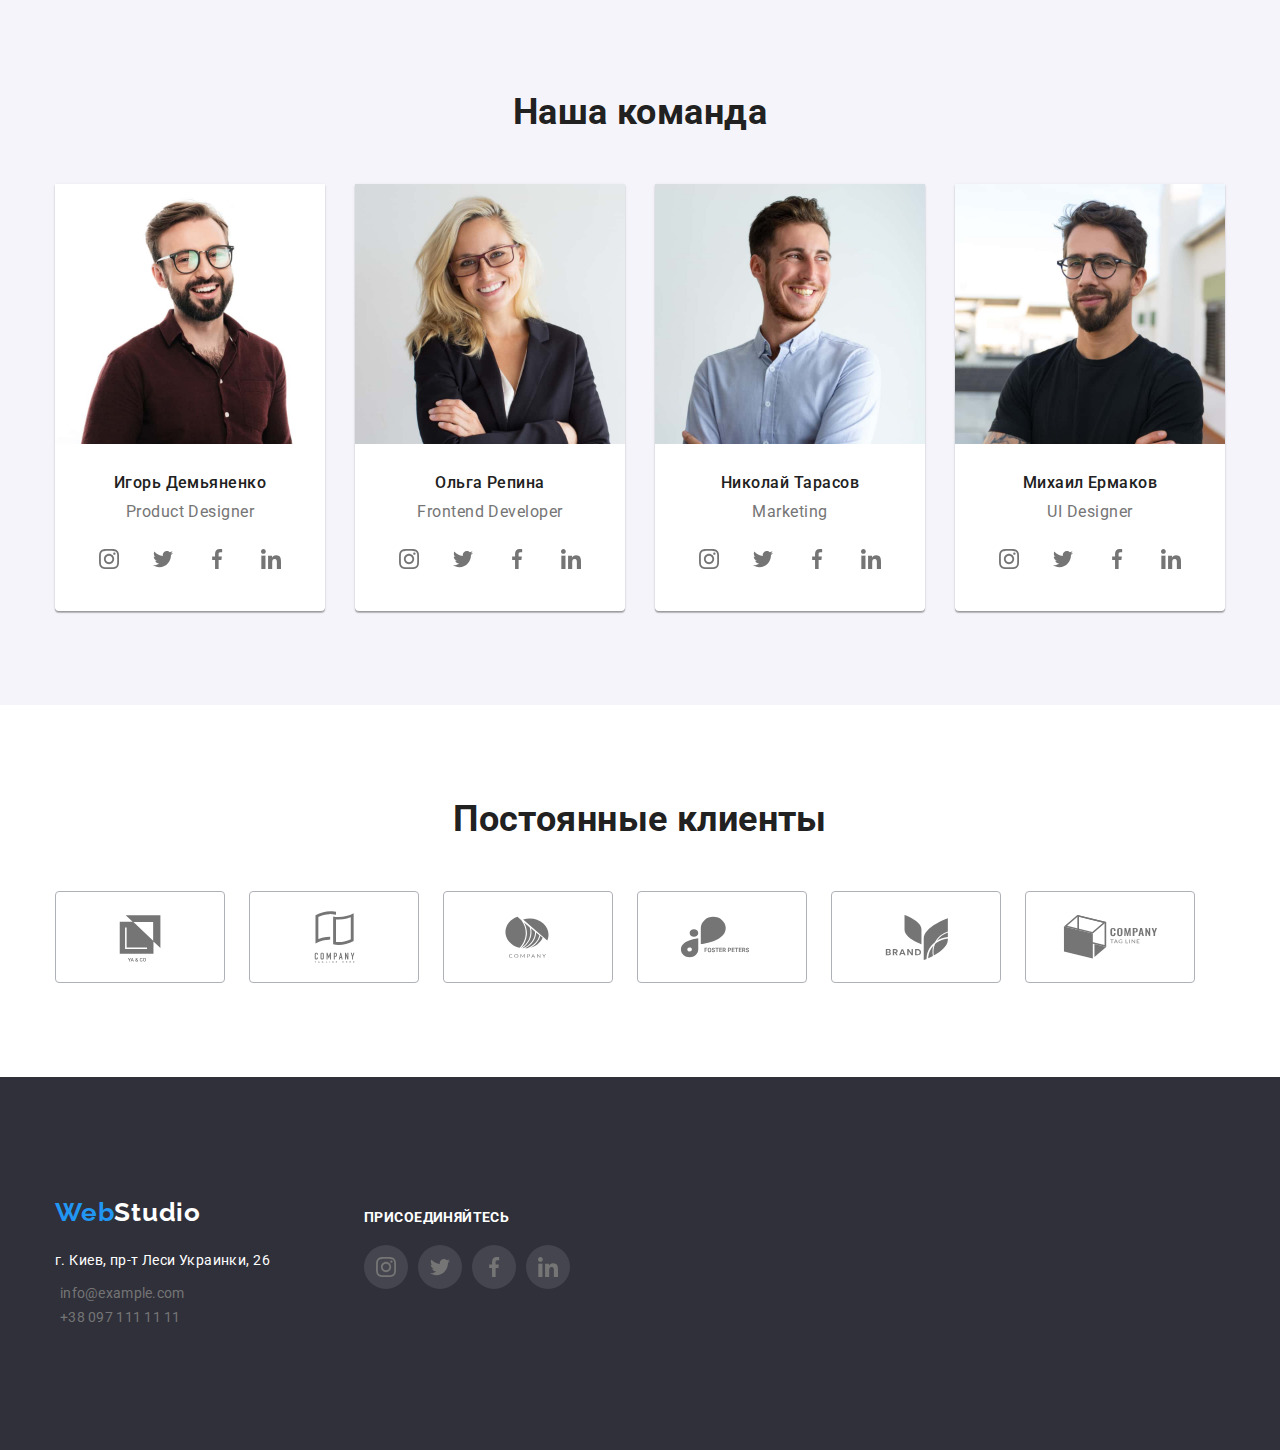
==== commit 02618da0: "HW#04 22072022" ====
--- a/index.html
+++ b/index.html
@@ -32,22 +32,24 @@
 
 <ul class="nav-listcontacts">
         <li class="email">
-        <svg class="envelope" width="16" height="12">
-            <use 
-            href="./images/sprite.svg#icon-envelope">
-        </use>
-        </svg>
-      
-        <a href="mailto:info@example.com" class="contacts">info@example.com</a>
+            <svg class="envelope" width="16" height="12">
+                <use 
+                href="./images/sprite.svg#icon-envelope">
+            </use>
+            </svg>
+        <a href="mailto:info@example.com" class="contacts">info@example.com
+        </a>
+
         </li>
        
         <li class="tel">
-        <svg class="smartphone" width="16" height="12">
-        <use 
-        href="./images/sprite.svg#icon-smartphone">
-        </use>
-        </svg >
-            <a href="tel:0961111111" class="contacts">+380961111111</a>
+            <svg class="smartphone" width="16" height="12">
+                <use 
+                href="./images/sprite.svg#icon-smartphone">
+            </use>
+            </svg >
+        <a href="tel:0961111111" class="contacts">+380961111111
+        </a>
         </li>
 </ul>
 </div>
--- a/css/styles.css
+++ b/css/styles.css
@@ -329,22 +329,21 @@
     width: 44px;
     height: 44px;
     border-radius: 50%;
+    background-color: rgba(255, 255, 255, 0.1);
+    fill: var(--tel-color);
 }
 .social-list-link:hover .social-list-icon,
 .social-list-link:focus .social-list-icon {
-    fill: var(--tel-color);
-    }
+    fill: var(--tel-color);    }
+    
 .social-list-link:hover,
 .social-list-link:focus {
-    background-color: var(--weblogo-color);
-}
-.social-list-icon {
-    fill: var(--tel-color);
-}
+    background-color: var(--weblogo-color);}
+
 .clients {
     display: flex;
-    flex-wrap: wrap;
-}
+    flex-wrap: wrap;}
+
 .clients-items {
     height: 92px;
     width: 170px;
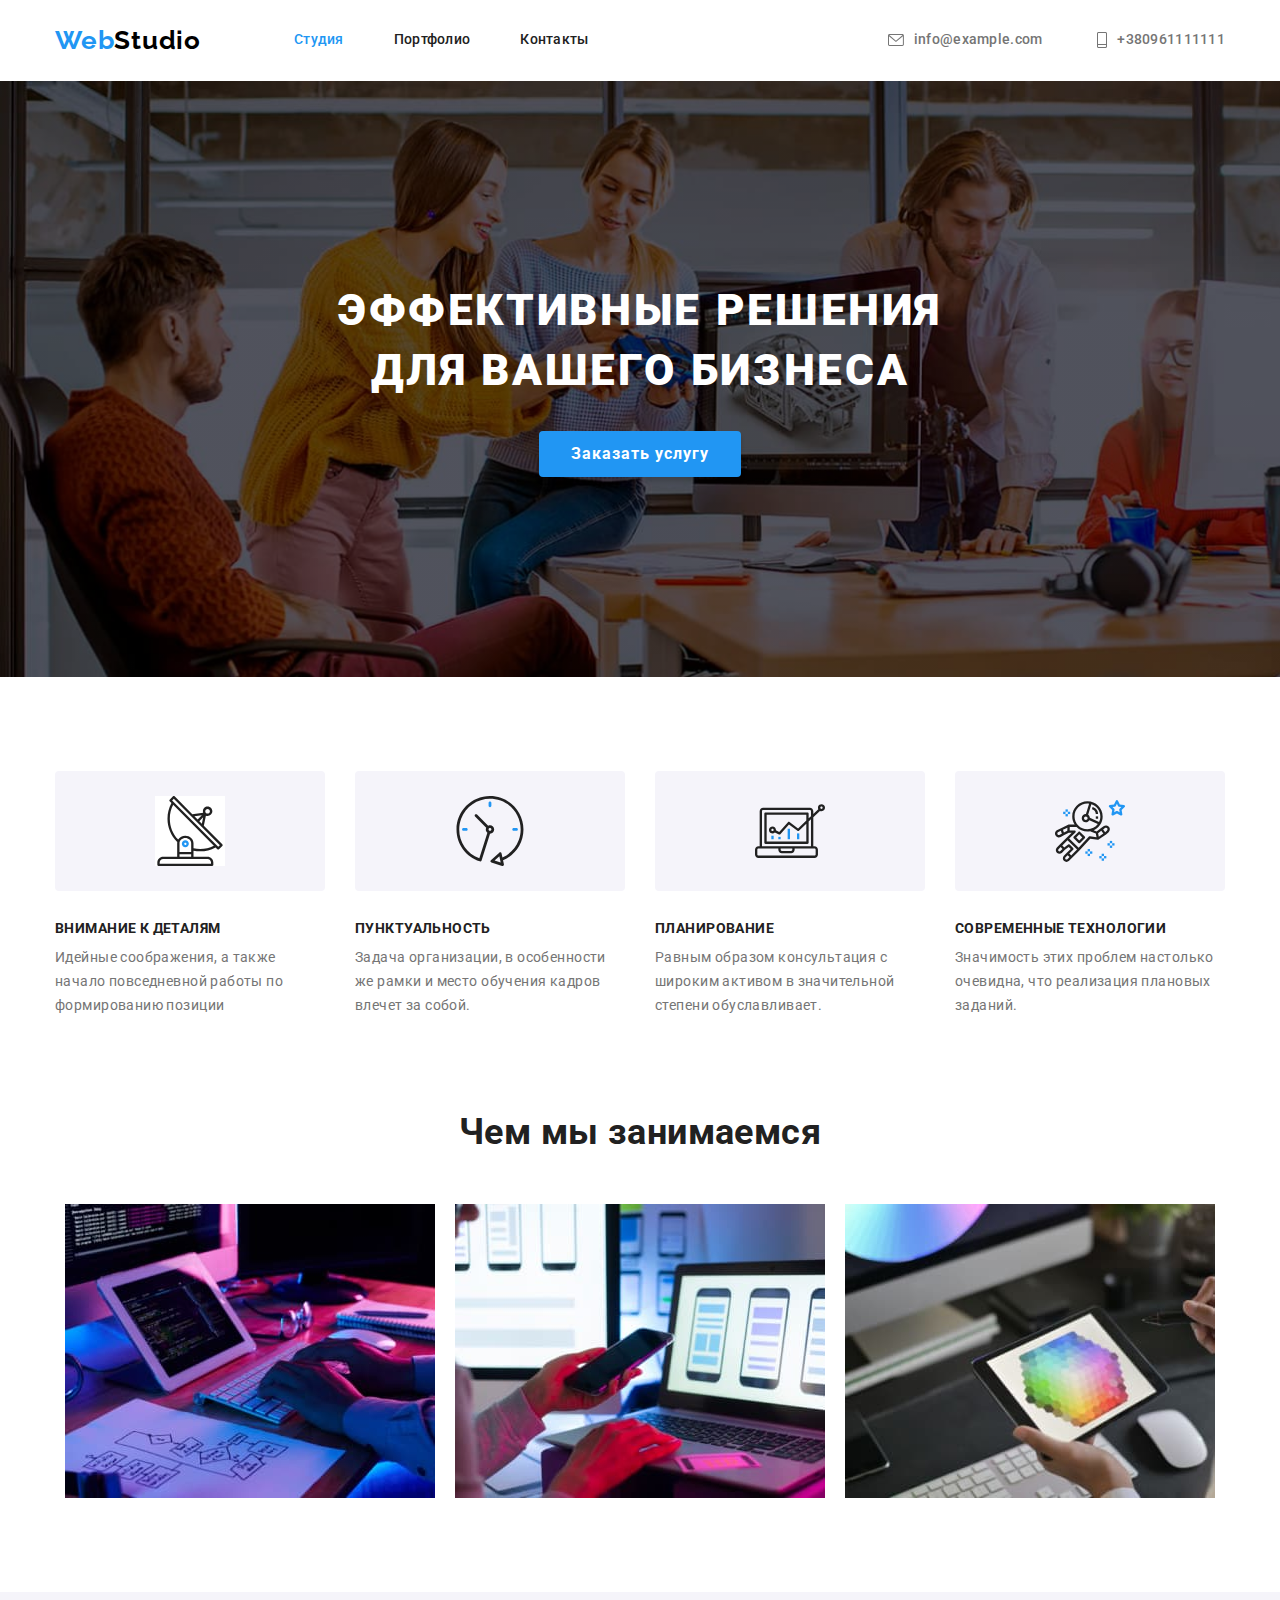
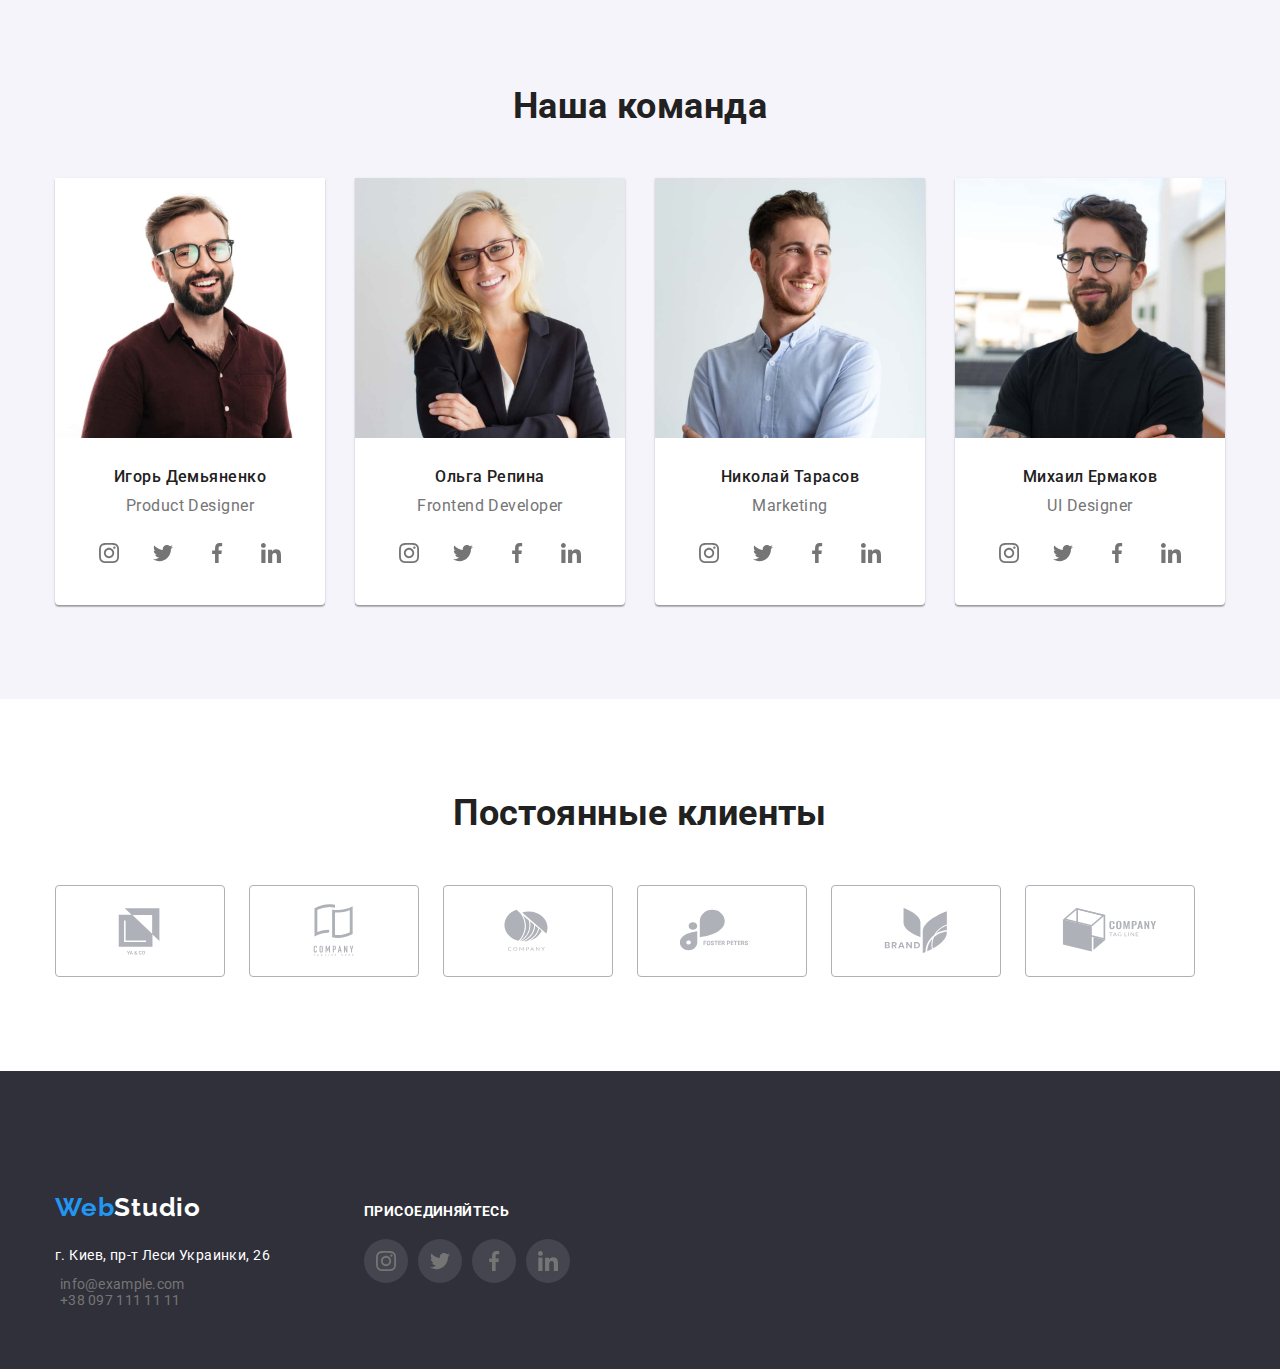
==== commit c00d2517: "HW#04 25072022" ====
--- a/index.html
+++ b/index.html
@@ -32,23 +32,26 @@
 
 <ul class="nav-listcontacts">
         <li class="email">
+           
+        <a class="contacts" href="mailto:info@example.com">
             <svg class="envelope" width="16" height="12">
                 <use 
                 href="./images/sprite.svg#icon-envelope">
             </use>
             </svg>
-        <a href="mailto:info@example.com" class="contacts">info@example.com
-        </a>
+            info@example.com</a>
 
         </li>
        
         <li class="tel">
-            <svg class="smartphone" width="16" height="12">
+            
+        <a class="contacts" href="tel:0961111111">
+            <svg class="smartphone" width="10" height="16">
                 <use 
                 href="./images/sprite.svg#icon-smartphone">
             </use>
             </svg >
-        <a href="tel:0961111111" class="contacts">+380961111111
+            +380961111111
         </a>
         </li>
 </ul>
@@ -391,7 +394,6 @@
                 </div>
 
                 </div>
-        </div>
        
       
         </footer>
--- a/css/styles.css
+++ b/css/styles.css
@@ -122,42 +122,41 @@
 .studio >footer {
     color: var(--text-color);
 }
-.envelope, .smartphone {
+.envelope, 
+.smartphone {
   margin-right: 10px; 
   fill: var(--tel-color);
 }
-.smartphone:hover {
-    fill: var(--weblogo-color);
-}
-
-.envelope:hover {
-    fill: var(--weblogo-color);
-}
-
+.contacts:hover {
+    color: var(--weblogo-color);}
+
+.contacts:focus {
+    color: var(--weblogo-color);}
+      
+.envelope:hover{
+    fill: var(--weblogo-color);}
+
+.smartphone:hover{
+    fill: var(--weblogo-color);}
+
+  
 .email{
-margin-left: auto;
-margin-right: 50px;
-}
+    margin-left: auto;
+    margin-right: 50px;}    
+
 .contacts {
-font-weight: 500px;
-color: var(--tel-color);
-letter-spacing: 0.02em;
-line-height: 1.14;
-margin-left: 5px;
-}
-
-.contacts:hover{
-color: var(--weblogo-color);
-}
-
-.contacts:focus {
-color: var(--weblogo-color);
-}
+    display: flex;
+    align-items: center;
+    font-weight: 500px;
+    color: var(--tel-color);
+    letter-spacing: 0.02em;
+    line-height: 1.14;
+    margin-left: 5px;}
+
 
 .email, .tel {
     display: flex;
-    align-items: flex-end;
-}
+    align-items: center;}
 
 /* Блок эффективные решения - заказать услугу */
 
@@ -171,7 +170,7 @@
     padding-bottom: 200px;
     text-align: center;
     background-size: cover;
-    flex-grow: 1;
+    margin: 0 auto;
 }
 
 .solution-text {
@@ -184,8 +183,8 @@
     text-align: center;
     letter-spacing: 0.06em;
     text-transform: uppercase;
-    color: var(--background);
-    }
+    color: var(--background); }
+
 /* Кнопка "Заказать услугу" */
 
 button { 
@@ -198,6 +197,7 @@
     background: var(--weblogo-color);
     color: var(--background);
     padding: 10px 32px;
+    border: none;
     border-radius: 4px;
     letter-spacing: 0.06em;
     font-weight: 700;
@@ -218,26 +218,24 @@
 flex-basis: calc((100%-4*30px)/4);
 }
 .advantage-items_pic {
-
+    display: flex;
+    justify-content: center;
+    align-items: center;
     background-color: #F5F4FA;
-    padding: 25px 50px;
     height: 120px;
     width: 270px;
-    margin-bottom: 32px;
-    text-align: center;
+    margin-bottom: 30px;
     background-size: cover;
     flex-grow: 1;
-    border-radius: 4px;
-}
-.advantage-items_pic:hover {
-    border: 1px solid var(--weblogo-color);
-}
-
+    border-radius: 4px;}
+
+/* .advantage-items_pic:hover {
+    border: 1px solid var(--weblogo-color);} */
 
 .pic {
     margin-left: auto;
-    margin-right: auto;
-}
+    margin-right: auto;}
+
 .pic:hover {
     fill: var(--weblogo-color);
 }
@@ -334,7 +332,8 @@
 }
 .social-list-link:hover .social-list-icon,
 .social-list-link:focus .social-list-icon {
-    fill: var(--tel-color);    }
+    fill: var(--background); 
+   }
     
 .social-list-link:hover,
 .social-list-link:focus {
@@ -345,16 +344,15 @@
     flex-wrap: wrap;}
 
 .clients-items {
+    display: flex;
+    align-items: center;
+    justify-content: center;
     height: 92px;
     width: 170px;
     border: 1px solid #AFB1B8;
     border-radius: 4px;
     margin-right: 24px;
-    background-repeat: no-repeat;
-    background-position: center;
-    background-color: none;
-    padding: 16px 32px;
-    fill: var(--tel-color);
+    fill:  #AFB1B8;
 }
 .clients-items:not(:nth-child(6n)){
     margin-right: 24px;
@@ -411,6 +409,10 @@
     color: var(--portcontacts-color);
     background: var(--sectionbackgroung);
     border-radius: 4px;
+    box-shadow: 
+    0px 3px 1px rgba(0, 0, 0, 0.1), 
+    0px 1px 2px rgba(0, 0, 0, 0.08), 
+    0px 2px 2px rgba(0, 0, 0, 0.12);
     border: none;
     padding: 6px 22px;}
 
@@ -428,6 +430,7 @@
 
 .work-name {
     font-size: 18px;
+    color: var(--portcontacts-color);
     letter-spacing: 0.06em;
     line-height: 2;
     margin-bottom: 4px;}
@@ -462,11 +465,12 @@
 
 .footer-container {
     display: flex;
-}
-.href-and-adress {
+    align-items: baseline;
+}
+/* .href-and-adress {
     margin-top: 60px;
     margin-bottom: 60px;
-}
+} */
 .section-join {
     display: block;
     margin-left: 70px;
@@ -486,3 +490,18 @@
 .social-list-link:not(:last-child) {
     margin-right: 10px;
 }
+.work-items-wrapper {
+    height: 404px;
+    width: 370px;
+    display: block;
+    border: 1px solid #EEEEEE;
+    box-shadow: 0px 1px 1px rgba (0, 0, 0.12),
+    0px 4px 4px rgba(0, 0, 0.06),
+    1px 4px 6px rgba (0, 0, 0.16);}
+
+.header-portfolio {
+    margin-bottom: 94px;
+}
+.section-portfolio {
+    padding-top: 0px;
+}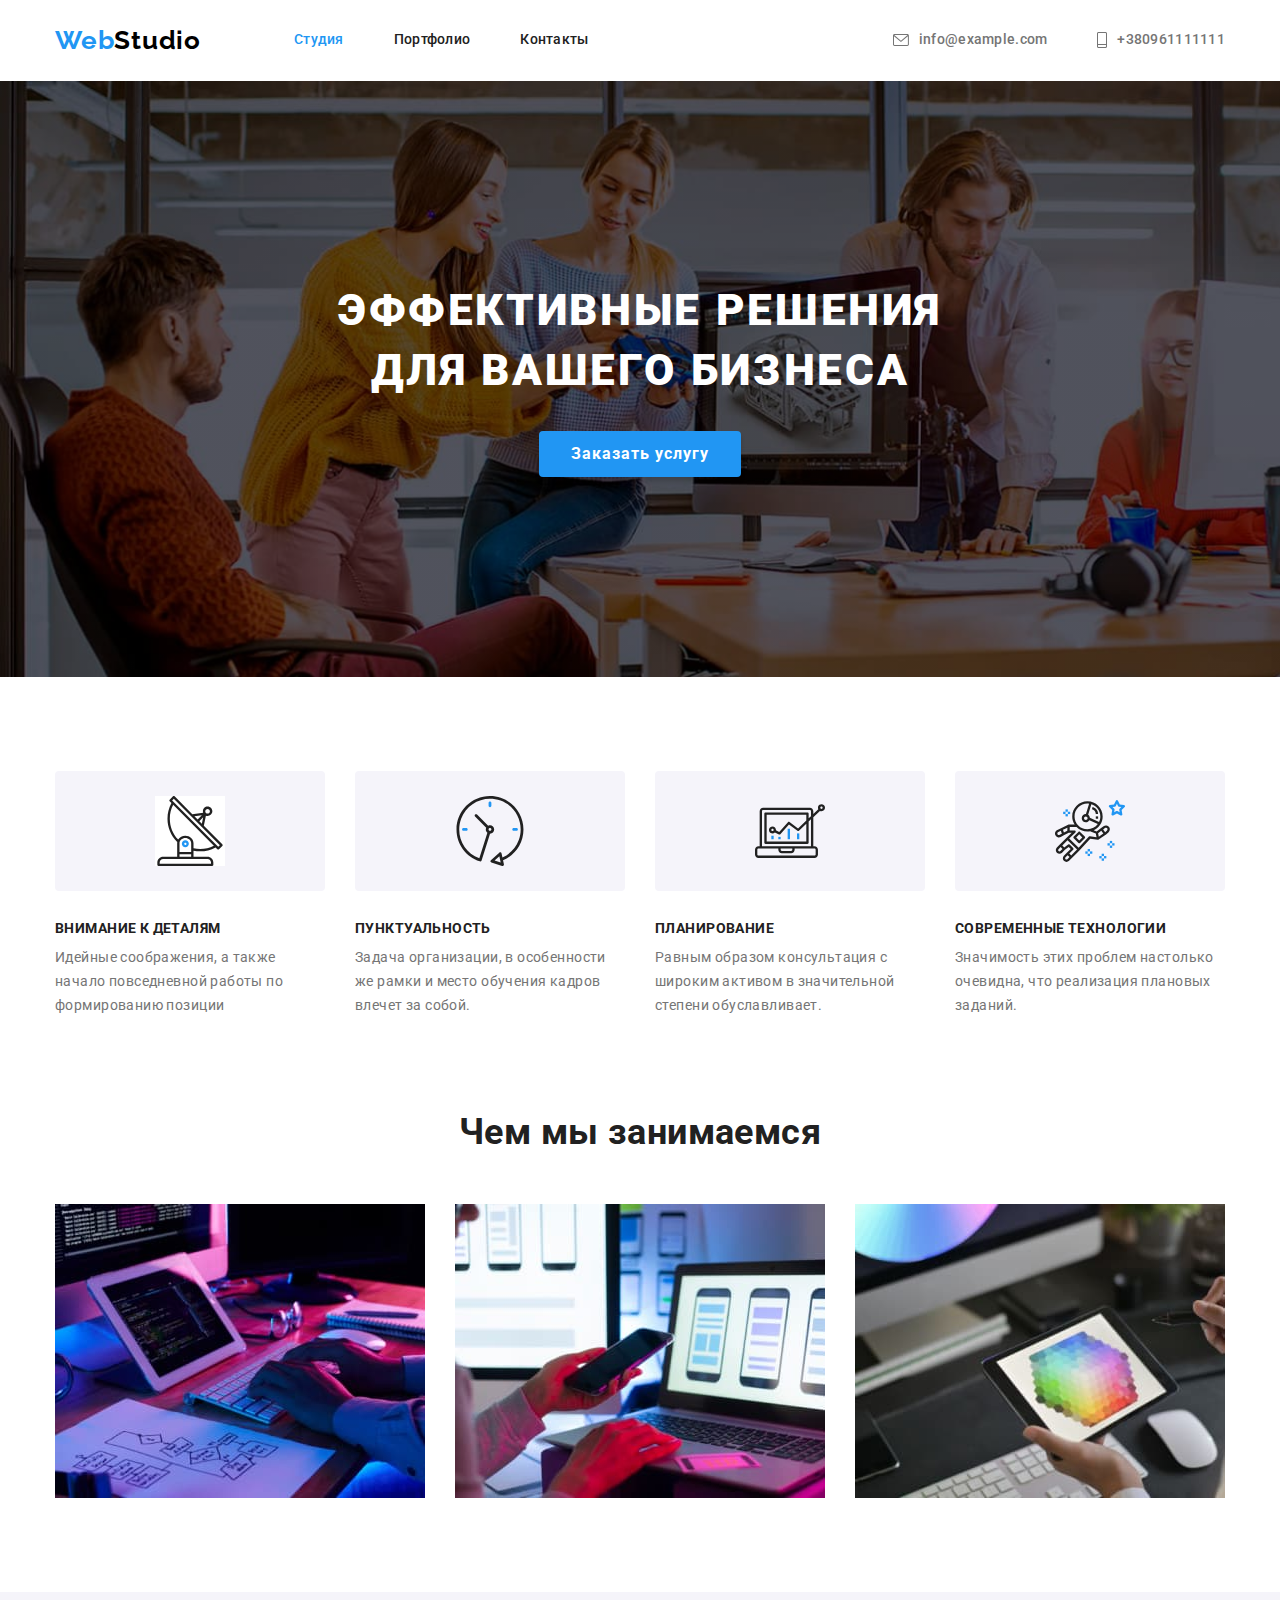
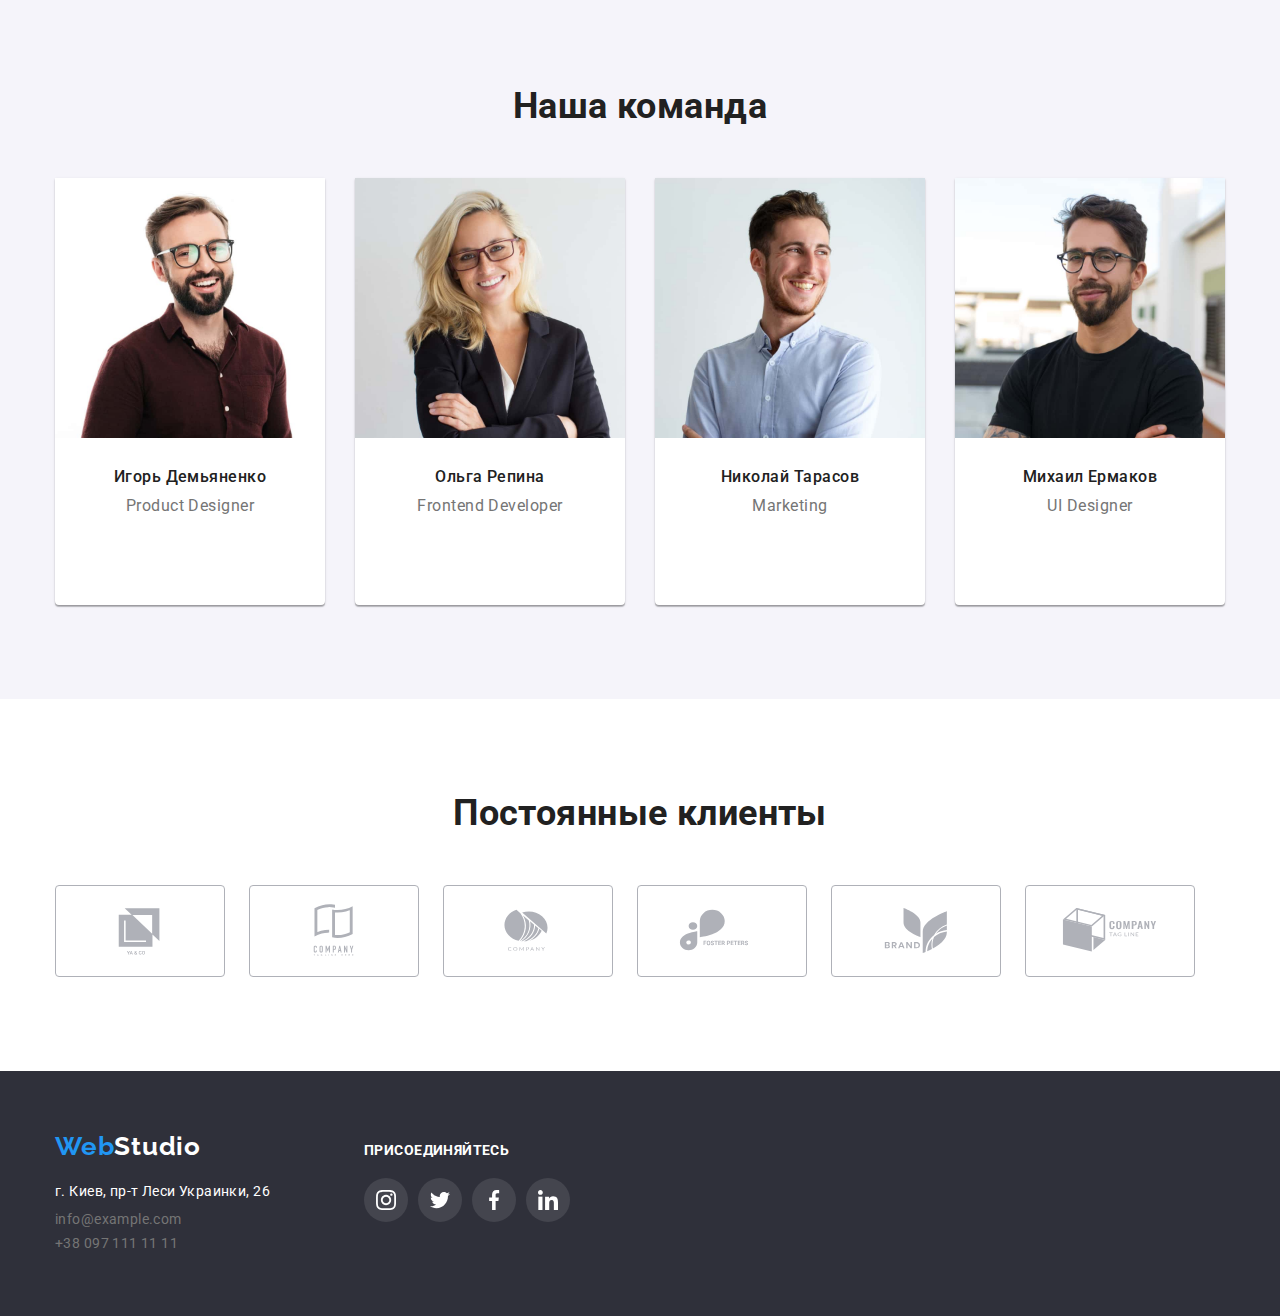
==== commit 73f61dc7: "HW04 27072022" ====
--- a/index.html
+++ b/index.html
@@ -34,7 +34,7 @@
         <li class="email">
            
         <a class="contacts" href="mailto:info@example.com">
-            <svg class="envelope" width="16" height="12">
+            <svg class="envelope contacts" width="16" height="12">
                 <use 
                 href="./images/sprite.svg#icon-envelope">
             </use>
@@ -46,7 +46,7 @@
         <li class="tel">
             
         <a class="contacts" href="tel:0961111111">
-            <svg class="smartphone" width="10" height="16">
+            <svg class="smartphone contacts" width="10" height="16">
                 <use 
                 href="./images/sprite.svg#icon-smartphone">
             </use>
@@ -354,13 +354,13 @@
             <address>
             <ul class="nav-footer">
             <li class="address">г. Киев, пр-т Леси Украинки, 26</li>
-            <li><a href="mailto:info@example.com" class="contacts">info@example.com</a></li>
-            <li><a href="tel:+380961111111" class="contacts">+38 097 111 11 11</a></li>
+            <li><a class="contacts-footer" href="mailto:info@example.com">info@example.com</a></li>
+            <li><a class="contacts-footer" href="tel:+380961111111">+38 097 111 11 11</a></li>
             </ul>
             </address>
             </div>
             <div class="section-join"> 
-            <h3 class="header-join">Присоединяйтесь</h3>   
+            <p class="header-join" strong>Присоединяйтесь</p>   
                 <ul class="social-list list">
                 <li class="social-list-items">
                     <a class="social-list-link" href="">
--- a/css/styles.css
+++ b/css/styles.css
@@ -133,12 +133,9 @@
 .contacts:focus {
     color: var(--weblogo-color);}
       
-.envelope:hover{
-    fill: var(--weblogo-color);}
-
+.envelope:hover,
 .smartphone:hover{
     fill: var(--weblogo-color);}
-
   
 .email{
     margin-left: auto;
@@ -147,12 +144,11 @@
 .contacts {
     display: flex;
     align-items: center;
-    font-weight: 500px;
+    font-weight: 500;
     color: var(--tel-color);
     letter-spacing: 0.02em;
     line-height: 1.14;
-    margin-left: 5px;}
-
+    }
 
 .email, .tel {
     display: flex;
@@ -229,13 +225,6 @@
     flex-grow: 1;
     border-radius: 4px;}
 
-/* .advantage-items_pic:hover {
-    border: 1px solid var(--weblogo-color);} */
-
-.pic {
-    margin-left: auto;
-    margin-right: auto;}
-
 .pic:hover {
     fill: var(--weblogo-color);
 }
@@ -328,13 +317,15 @@
     height: 44px;
     border-radius: 50%;
     background-color: rgba(255, 255, 255, 0.1);
-    fill: var(--tel-color);
+    fill:  #AFB1B8;;
 }
 .social-list-link:hover .social-list-icon,
 .social-list-link:focus .social-list-icon {
     fill: var(--background); 
    }
-    
+.social-list-icon {
+    fill:#FFFFFF;
+}
 .social-list-link:hover,
 .social-list-link:focus {
     background-color: var(--weblogo-color);}
@@ -382,23 +373,41 @@
 address {
     font-style: normal;}
 
-.address:not(last-child) {
+.address  {
+    color: #FFFFFF;
+    font-weight: 400;
+    font-size: 14px;
+    line-height: 1.17;
+    letter-spacing: 0.03em;
     margin-bottom: 9px;
-    color: var(--background);
-    line-height: 1.71;}
-
-.contacts.footer {
+    }
+
+/* .contacts-footer:not(:last-child) {
+    margin-bottom: 9px;
+    } */
+
+.contacts-footer{
+    font-weight: 400;
+    font-size: 14px;
+    line-height: 1.17;
+    letter-spacing: 0.03em;
     color: var(--tel-color);
-    letter-spacing: 0.03em;}
-
-.contacts.footer:hover {
+    margin-bottom: 9px;
+   }
+
+.contacts-footer:hover {
     color: var(--weblogo-color);}
 
 /* Стили для потрфолио */
 
 .button-other:hover, .button-other:focus {
     background: var(--weblogo-color);
-    color: var(--sectionbackgroung);}
+    color: var(--sectionbackgroung);
+    box-shadow: 
+    0px 3px 1px rgba(0, 0, 0, 0.1), 
+    0px 1px 2px rgba(0, 0, 0, 0.08), 
+    0px 2px 2px rgba(0, 0, 0, 0.12);
+}
 
 .button-other {
     font-size: 16px solid;
@@ -409,10 +418,6 @@
     color: var(--portcontacts-color);
     background: var(--sectionbackgroung);
     border-radius: 4px;
-    box-shadow: 
-    0px 3px 1px rgba(0, 0, 0, 0.1), 
-    0px 1px 2px rgba(0, 0, 0, 0.08), 
-    0px 2px 2px rgba(0, 0, 0, 0.12);
     border: none;
     padding: 6px 22px;}
 
@@ -467,14 +472,9 @@
     display: flex;
     align-items: baseline;
 }
-/* .href-and-adress {
-    margin-top: 60px;
-    margin-bottom: 60px;
-} */
 .section-join {
     display: block;
     margin-left: 70px;
-    margin-top: 72px;
 }
 .header-join {
     font-family: 'Roboto';
@@ -491,16 +491,22 @@
     margin-right: 10px;
 }
 .work-items-wrapper {
-    height: 404px;
     width: 370px;
     display: block;
-    border: 1px solid #EEEEEE;
+    border: 1px rgba(238, 238, 238, 1);
+   }
+
+.work-items-wrapper:hover,
+.work-items-wrapper:focus {
     box-shadow: 0px 1px 1px rgba (0, 0, 0.12),
     0px 4px 4px rgba(0, 0, 0.06),
-    1px 4px 6px rgba (0, 0, 0.16);}
+    1px 4px 6px rgba (0, 0, 0.16);
+}
+
 
 .header-portfolio {
     margin-bottom: 94px;
+    border: 1px solid #ECECEC;;
 }
 .section-portfolio {
     padding-top: 0px;
